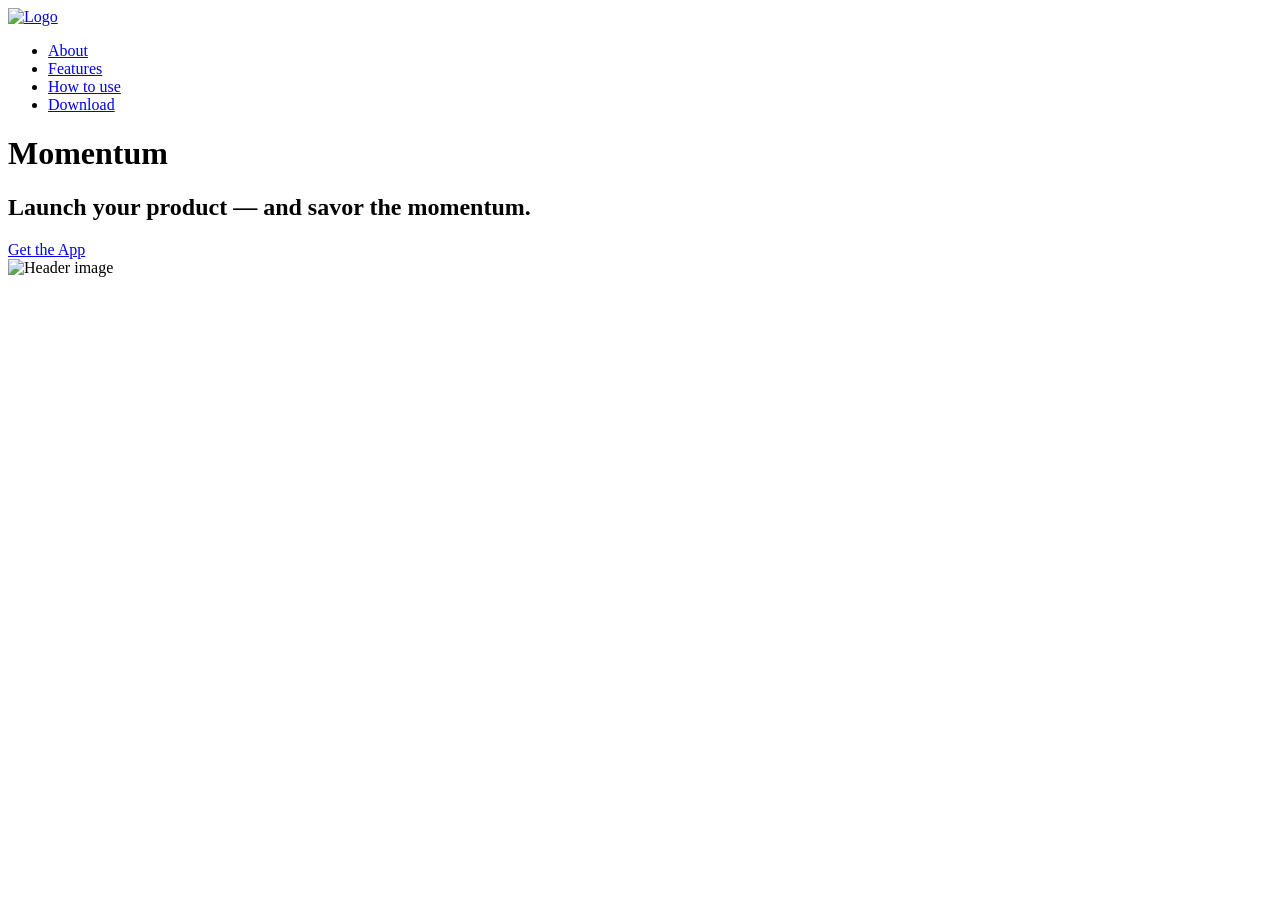
==== src/index.html @ 8d009568 "richard page" ====
<!DOCTYPE html>
<html lang="en" class="page">
  <head>
    <meta charset="UTF-8">
    <meta http-equiv="X-UA-Compatible" content="IE=edge">
    <meta name="viewport" content="width=device-width, initial-scale=1.0">
    <link rel="stylesheet" href="./styles/main.scss">
    <link rel="icon" href="./images/favicon.svg">
    <link href="https://fonts.googleapis.com/css2?family=Gothic+A1:wght@100;400;700&display=swap" rel="stylesheet">
    <title>Richard</title>
  </head>
  <body class="page__body">
    <header class="page__header header">
      <div class="header__content">
        <div class="header__top-actions top-actions">
          <a href="#" class="top-actions__logo logo">
            <img src="./images/logo.png" 
                 alt="Logo" 
                 class="logo__image">
          </a>
          <ul class="menu">
            <li class="menu__item">
              <a href="#about" class="menu__item-link">About</a>
            </li>
            <li class="menu__item">
              <a href="#features" class="menu__item-link">Features</a>
            </li>
            <li class="menu__item">
              <a href="#how-to-use" class="menu__item-link">How to use</a>
            </li>
            <li class="menu__item">
              <a href="#download" class="menu__item-link">Download</a>
            </li>
          </ul>
        </div>
        <div class="header-main-info">
          <div class="header-main-info__user">
            <h1 class="header-main-info__title">Momentum</h1>
            <h2 class="header-main-info__subtitle">Launch your product — and savor the momentum.</h2>
            <a href="#" class="button">
               Get the App
            </a>
          </div>
          <img src="./images/header-image.svg" 
               alt="Header image" 
               class="header-main-info__image">
        </div>
      </div>
    </header>
    <!-- <section class="page__section orders">
      <h4 class="orders__subtitle">
        Aenean Consectetur Porta
      </h4>
      <p class="orders__text">
        Aenean Consectetur Porta
      </p>
      <div class="orders__image-container">
        <img src="./images/black-screen-image.svg" alt="Orders">
      </div>
    </section> -->
  </body>
</html>
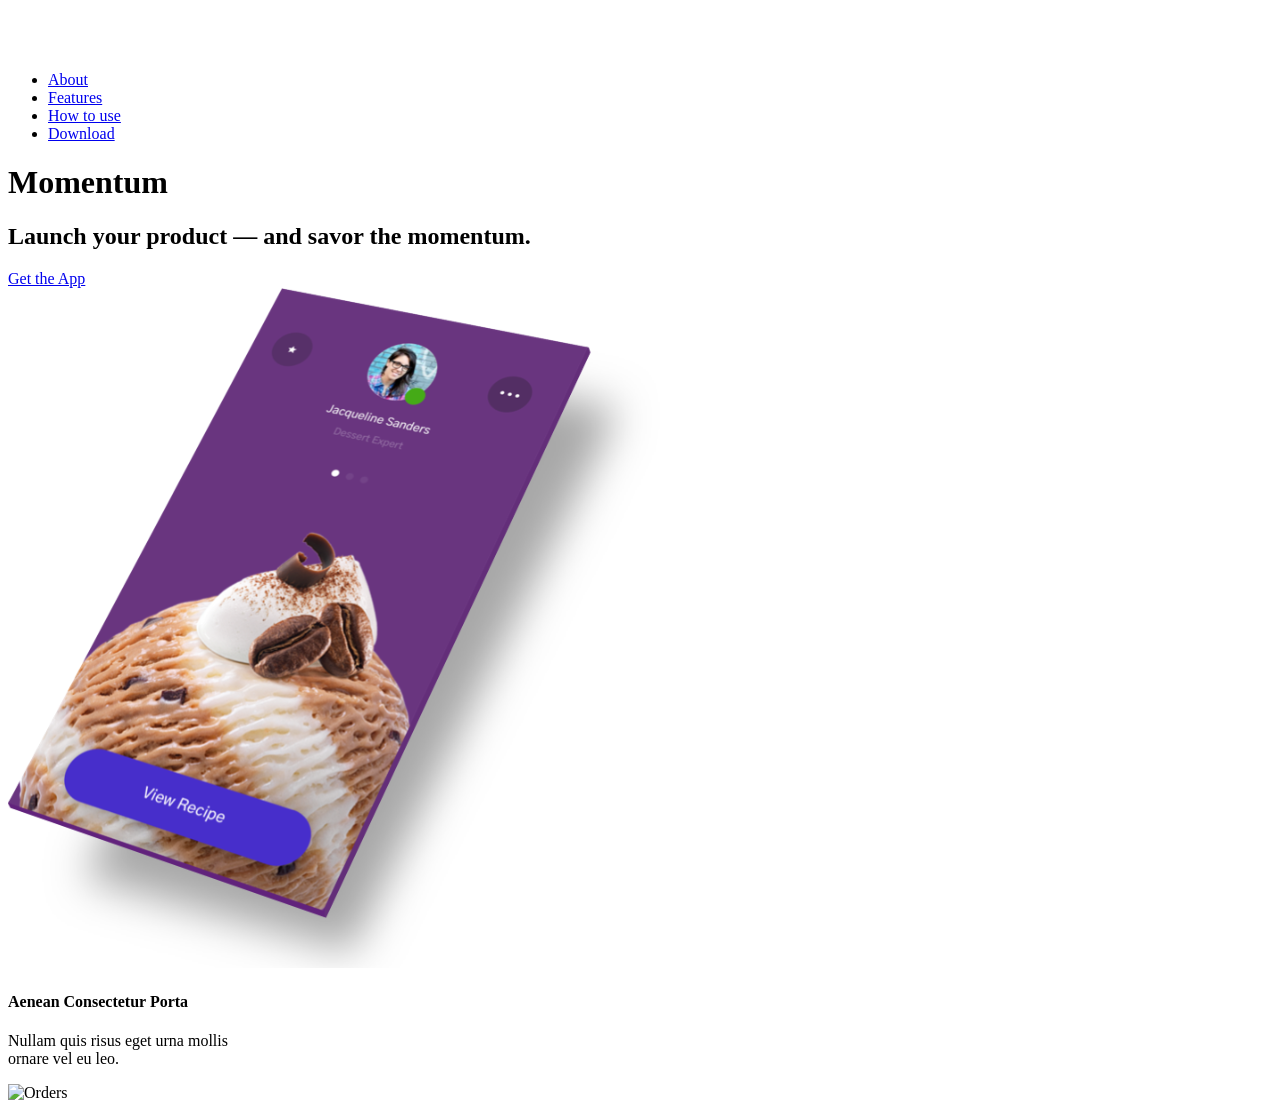
==== commit 6b47f75e: "new commit richard" ====
--- a/src/index.html
+++ b/src/index.html
@@ -45,18 +45,24 @@
                alt="Header image" 
                class="header-main-info__image">
         </div>
+       
       </div>
     </header>
-    <!-- <section class="page__section orders">
-      <h4 class="orders__subtitle">
+    <div class="orders">
+      <div class="orders__container">
+        <h4 class="orders__subtitle">
         Aenean Consectetur Porta
-      </h4>
-      <p class="orders__text">
-        Aenean Consectetur Porta
-      </p>
-      <div class="orders__image-container">
-        <img src="./images/black-screen-image.svg" alt="Orders">
+        </h4>
+        <p class="orders__text">
+          Nullam quis risus eget urna mollis <br>
+          ornare vel eu leo.
+        </p>
+        <div class="orders__container-image">
+          <img src="./images/black-screen-image.png" 
+              class="orders__image"
+              alt="Orders">
+        </div>
       </div>
-    </section> -->
+    </div>
   </body>
 </html>
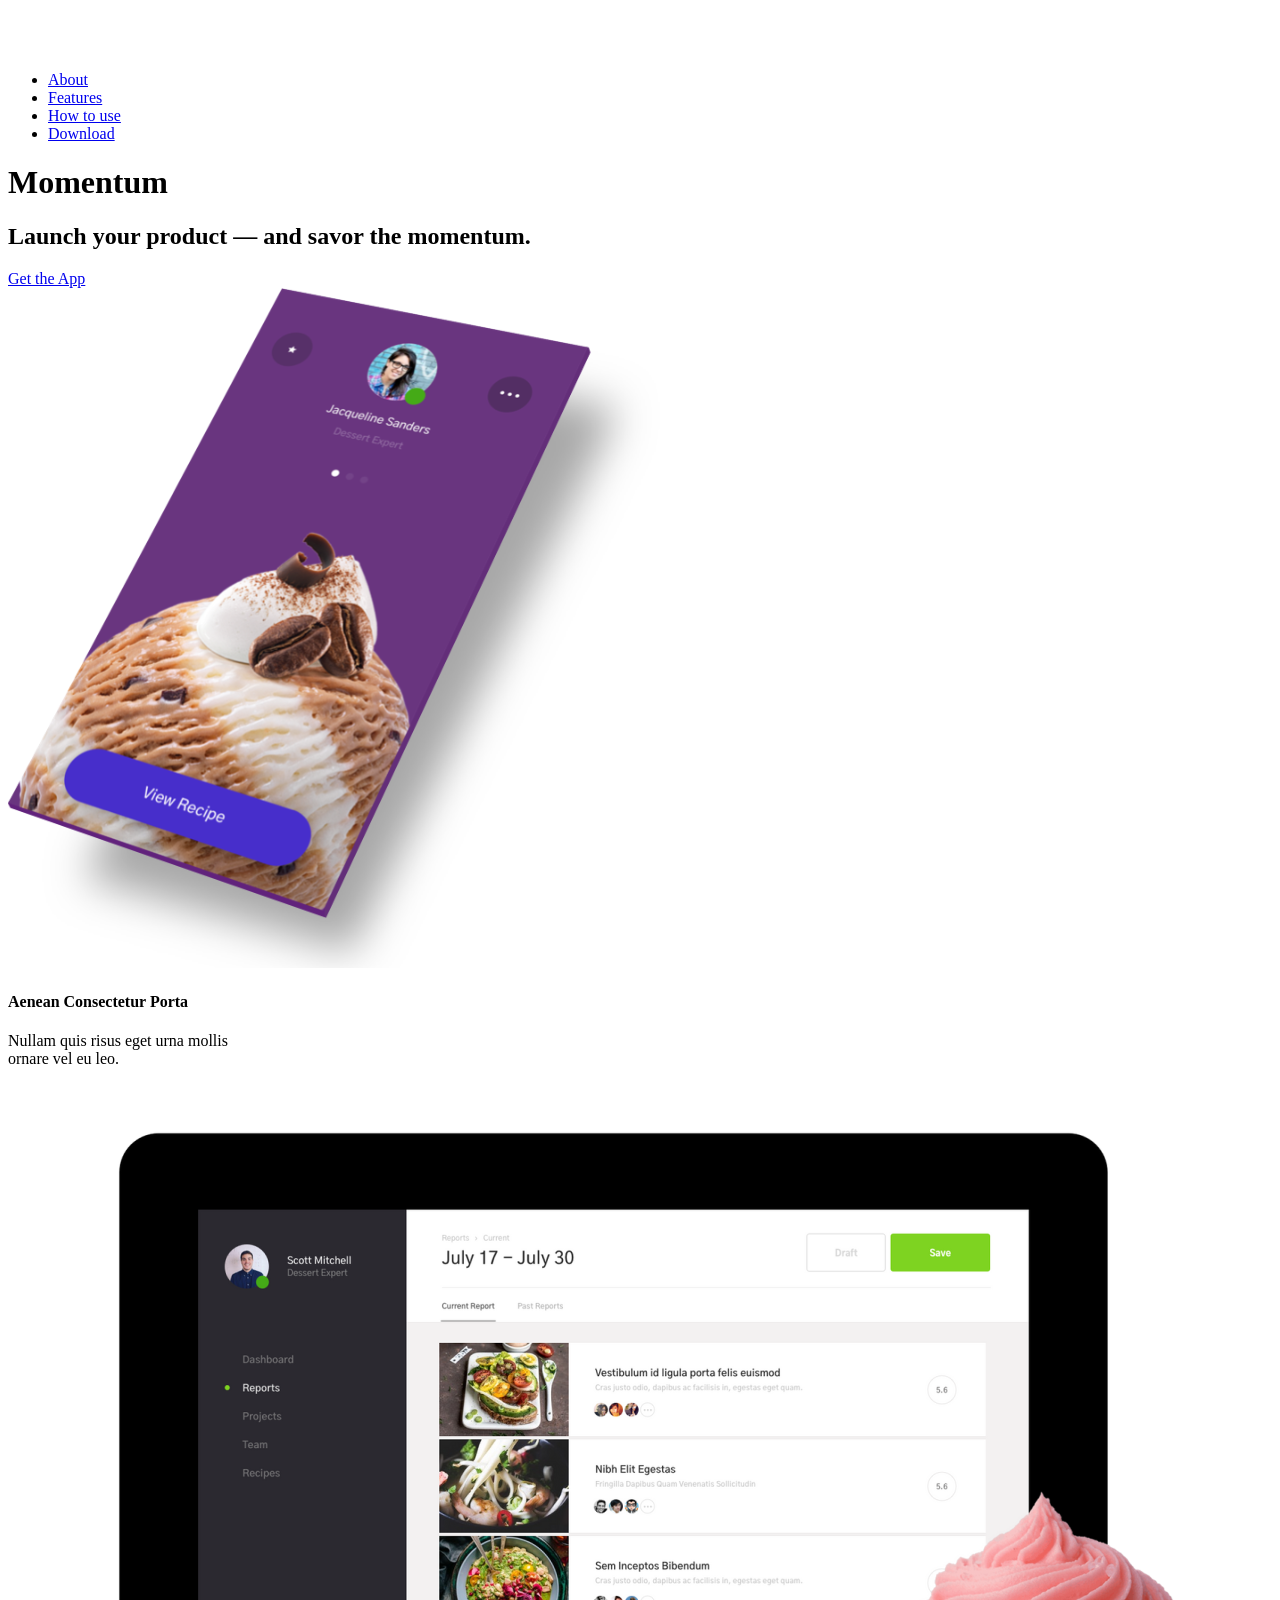
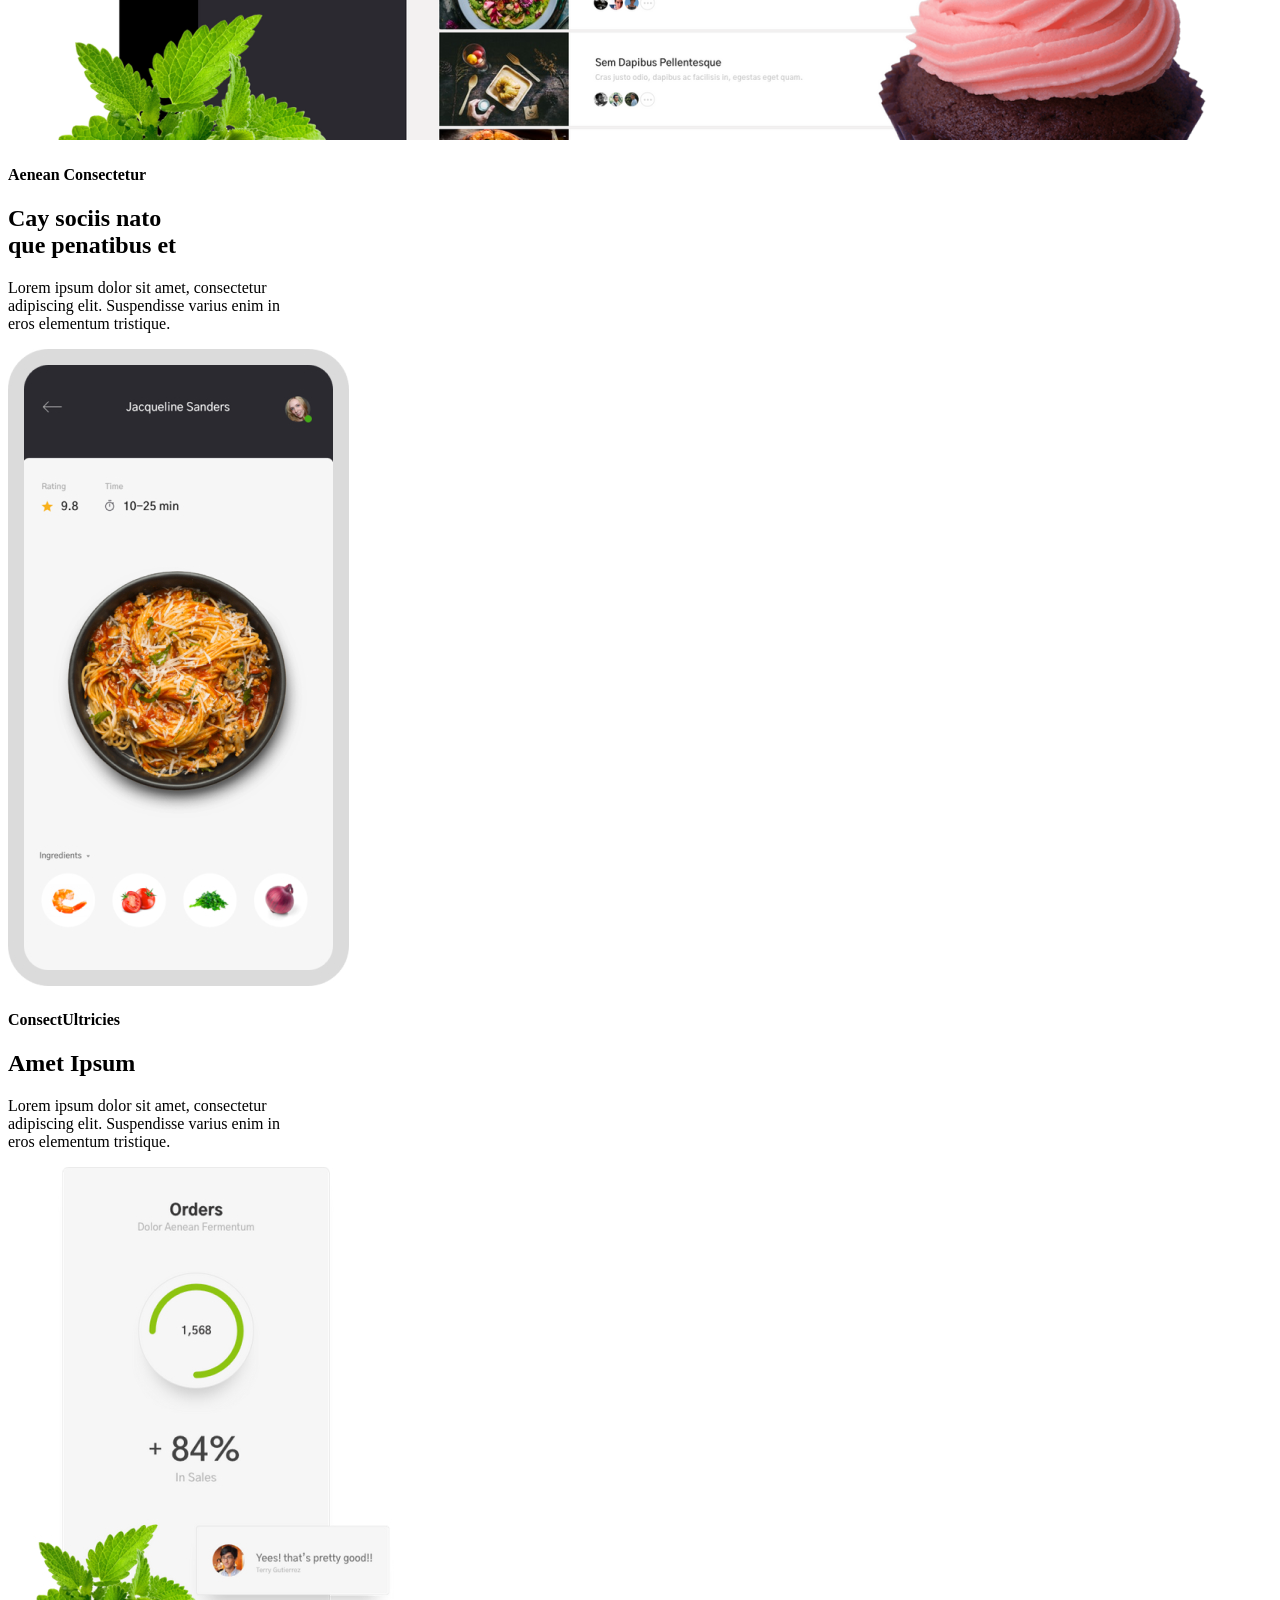
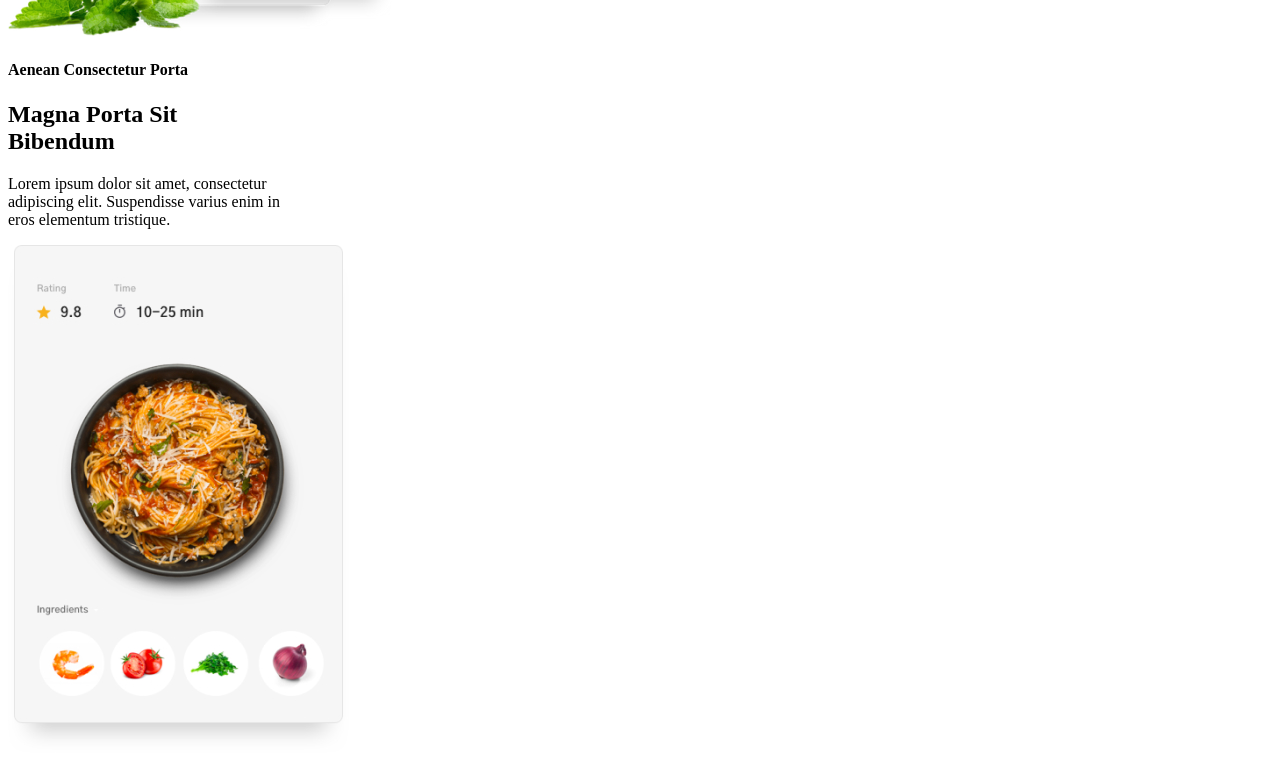
==== commit 38301963: "how-to-use section was added" ====
--- a/src/index.html
+++ b/src/index.html
@@ -35,8 +35,12 @@
         </div>
         <div class="header-main-info">
           <div class="header-main-info__user">
-            <h1 class="header-main-info__title">Momentum</h1>
-            <h2 class="header-main-info__subtitle">Launch your product — and savor the momentum.</h2>
+            <h1 class="header-main-info__title">
+              Momentum
+            </h1>
+            <h2 class="header-main-info__subtitle">
+              Launch your product — and savor the momentum.
+            </h2>
             <a href="#" class="button">
                Get the App
             </a>
@@ -48,9 +52,9 @@
        
       </div>
     </header>
-    <div class="orders">
+    <div class="page__orders orders">
       <div class="orders__container">
-        <h4 class="orders__subtitle">
+        <h4 class="orders__subtitle subtitle">
         Aenean Consectetur Porta
         </h4>
         <p class="orders__text">
@@ -64,5 +68,69 @@
         </div>
       </div>
     </div>
+
+    <section class="page__section how-to-use">
+      <div class="how-to-use__item use-item">
+        <div class="use-item__info">
+          <h4 class="use-item__subtitle subtitle">
+          Aenean Consectetur
+          </h4>
+          <h2 class="use-item__title">
+            Cay sociis nato <br>
+            que penatibus et
+          </h2>
+          <p class="use-item__text">
+            Lorem ipsum dolor sit amet, consectetur <br> 
+            adipiscing elit. Suspendisse varius enim in <br>
+            eros elementum tristique.
+          </p>
+        </div>
+        <div class="use-item__image-container">
+          <img src="./images/how-to-use-1.jpg" 
+               alt="How to use image 1" 
+               class="use-item__image">
+        </div>
+      </div>
+
+
+      <div class="how-to-use__item use-item use-item--second">
+        <div class="use-item__info use-item__info--second">
+          <h4 class="use-item__subtitle subtitle">ConsectUltricies</h4>
+          <h2 class="use-item__title">Amet Ipsum</h2>
+          <p class="use-item__text">
+            Lorem ipsum dolor sit amet, consectetur <br> 
+            adipiscing elit. Suspendisse varius enim in <br>
+            eros elementum tristique.
+          </p>
+        </div>
+        <div class="use-item__image-container use-item__image-container--second">
+          <img src="./images/how-to-use-2.jpg" 
+          alt="How to use image 2" class="use-item__image">
+        </div>
+      </div>
+
+
+      <div class="how-to-use__item use-item">
+        <div class="use-item__info">
+          <h4 class="use-item__subtitle subtitle">
+            Aenean Consectetur Porta
+          </h4>
+          <h2 class="use-item__title">
+            Magna Porta Sit <br>
+            Bibendum
+          </h2>
+          <p class="use-item__text">
+            Lorem ipsum dolor sit amet, consectetur <br> 
+            adipiscing elit. Suspendisse varius enim in <br>
+            eros elementum tristique.
+          </p>
+        </div>
+        <div class="use-item__image-container">
+          <img src="./images/how-to-use-3.jpg" 
+               alt="How to use image 3" 
+               class="use-item__image">
+        </div>
+      </div>
+    </section>
   </body>
 </html>
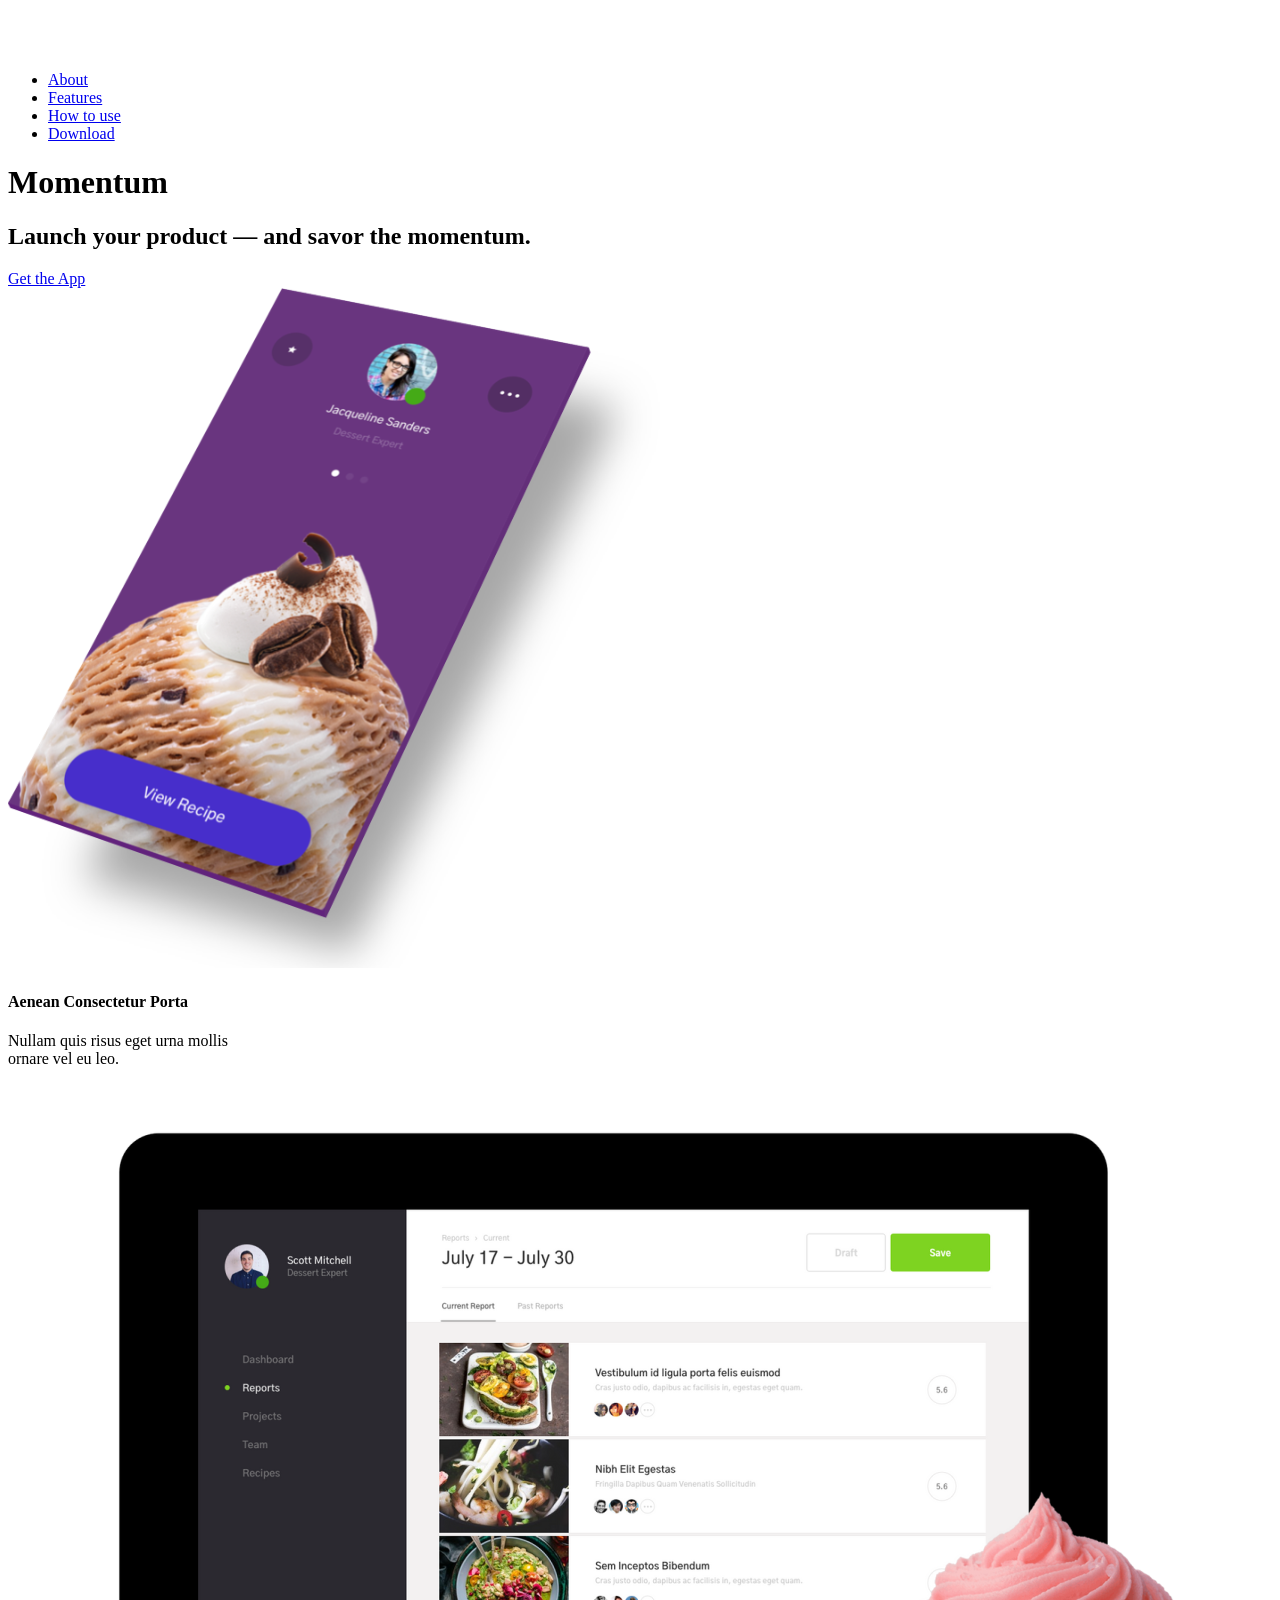
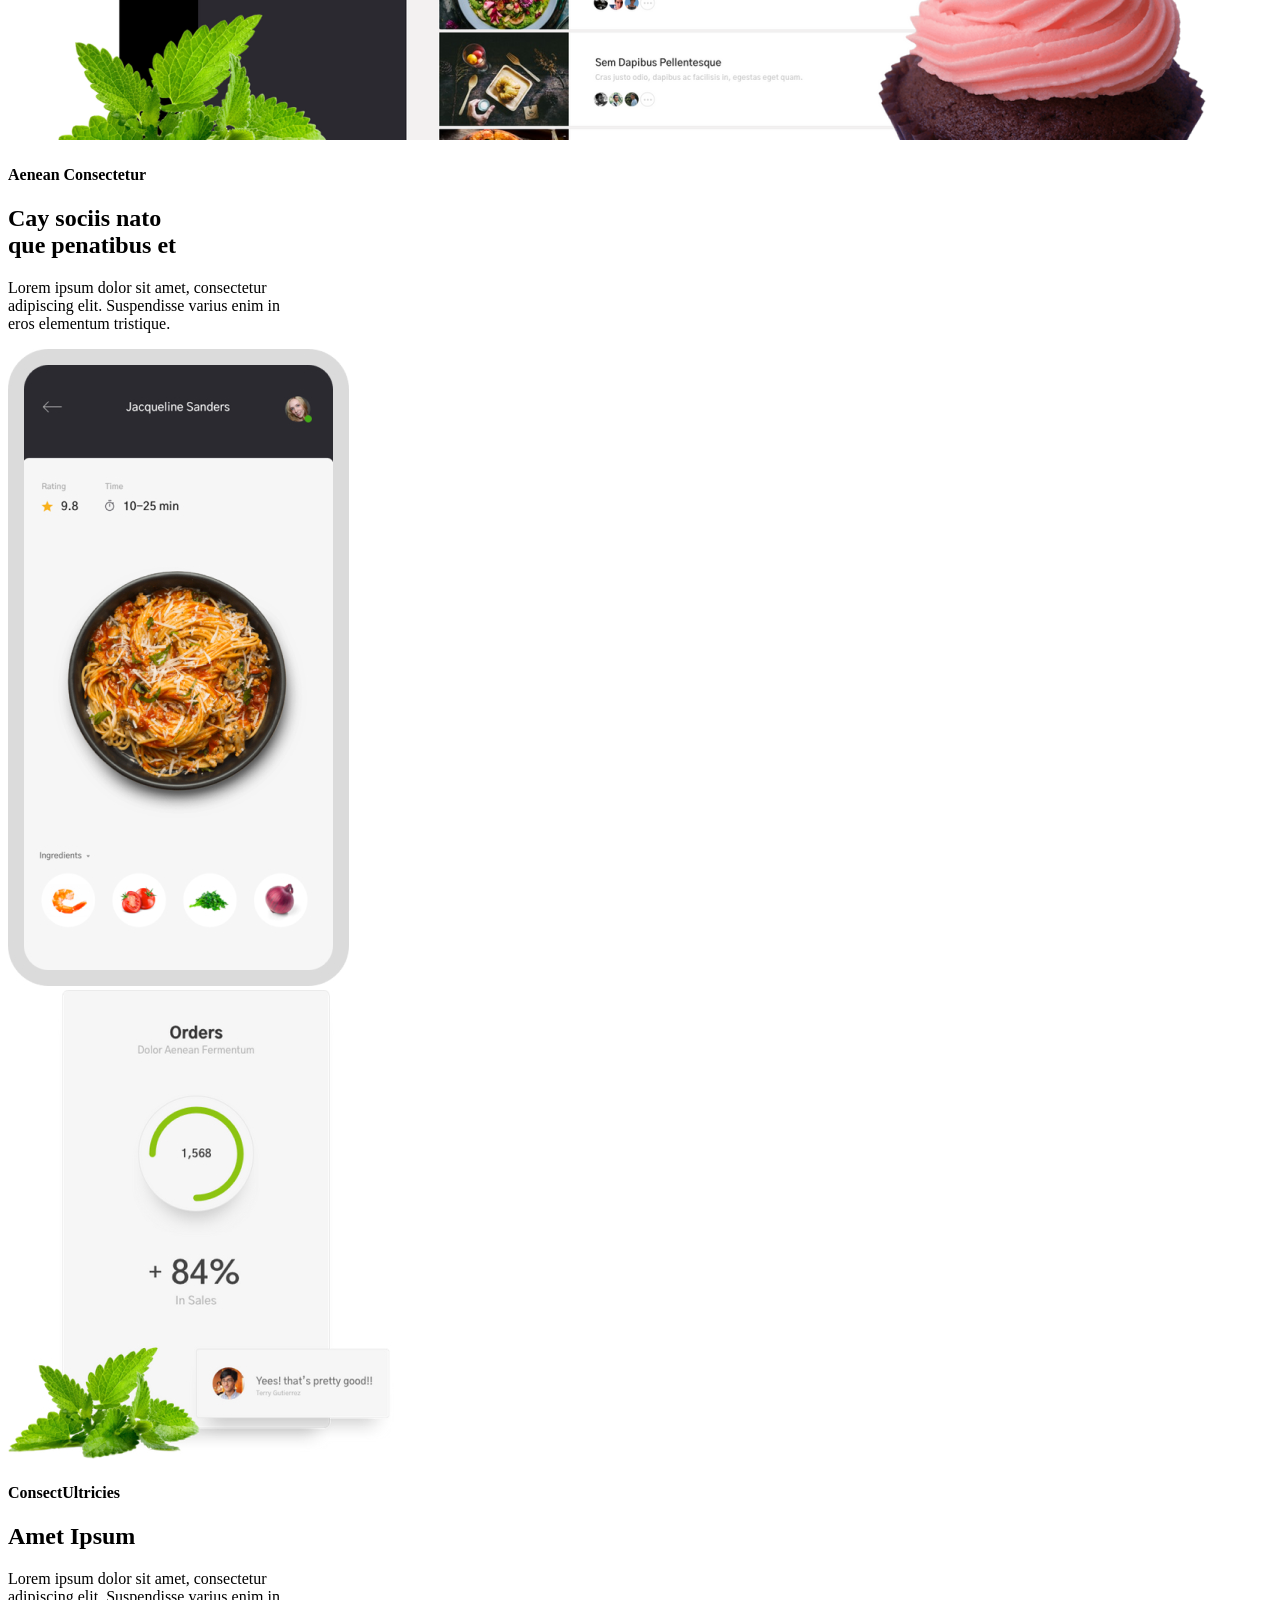
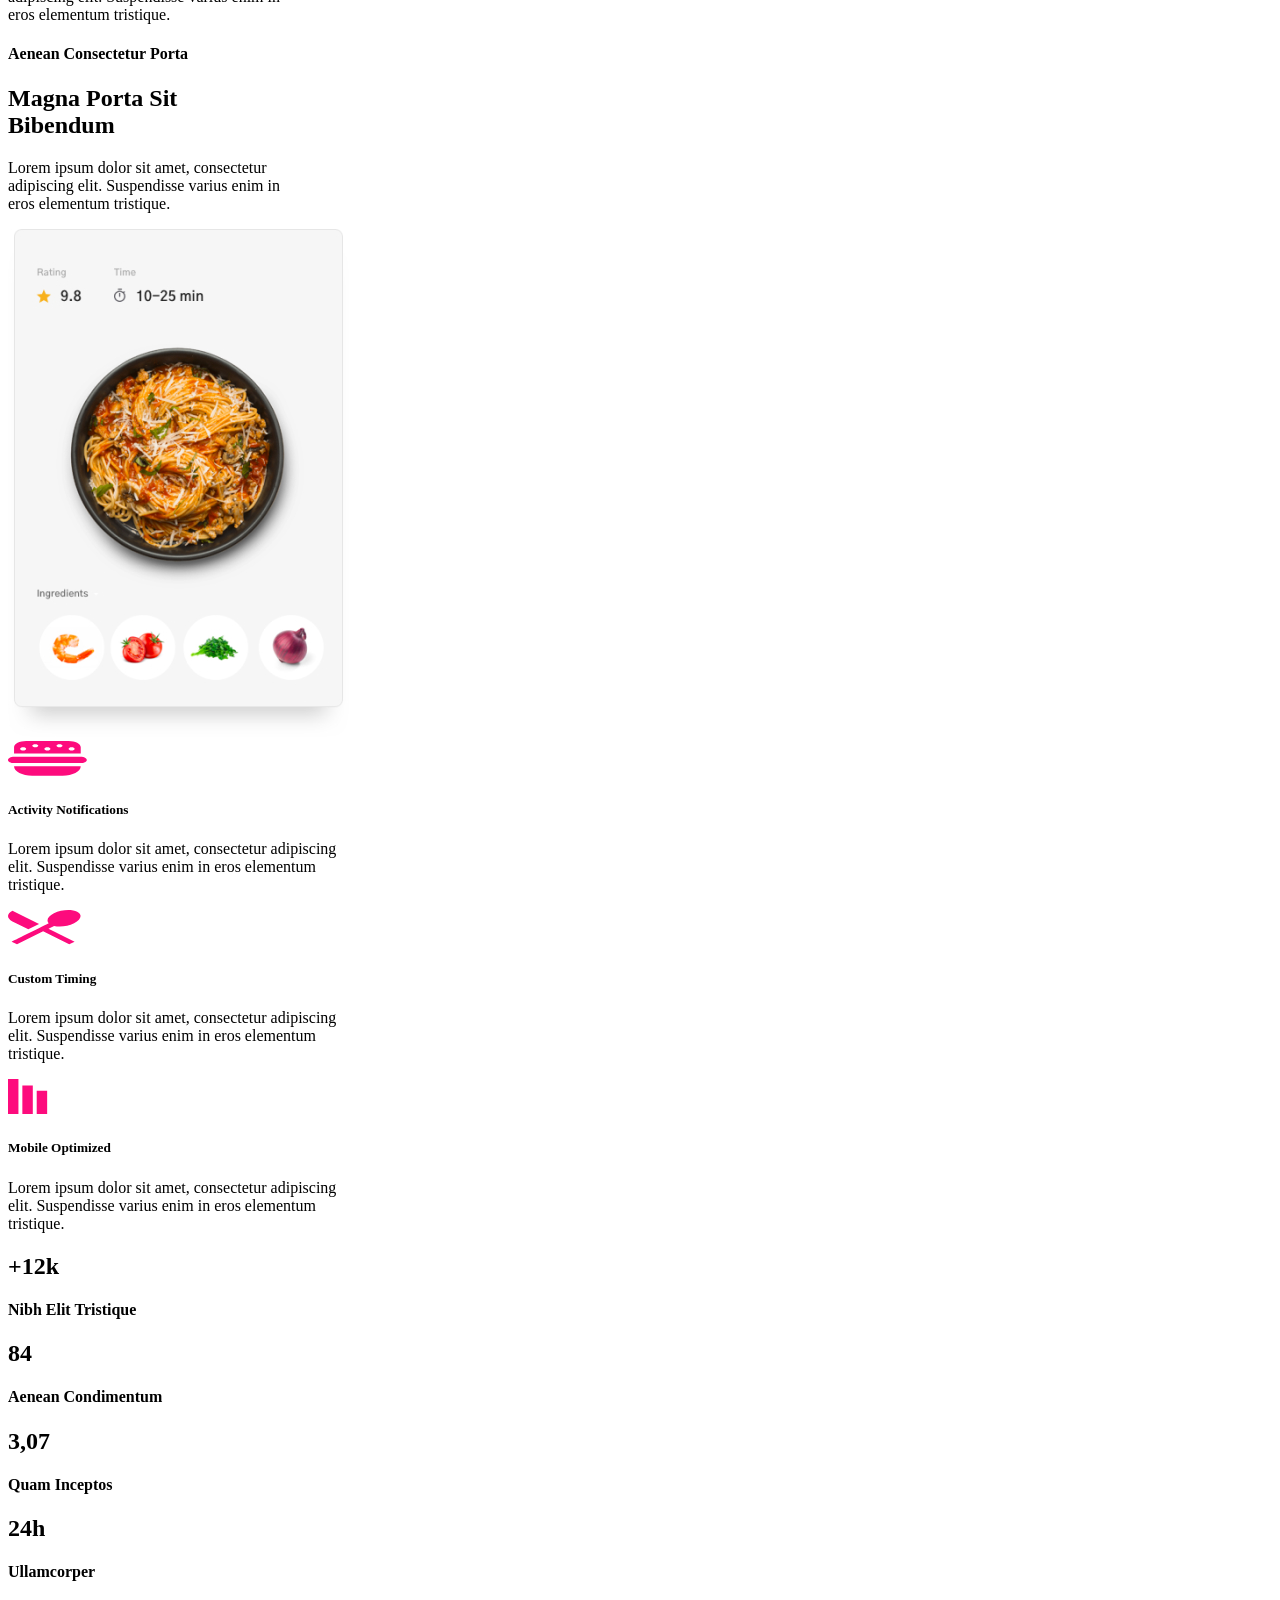
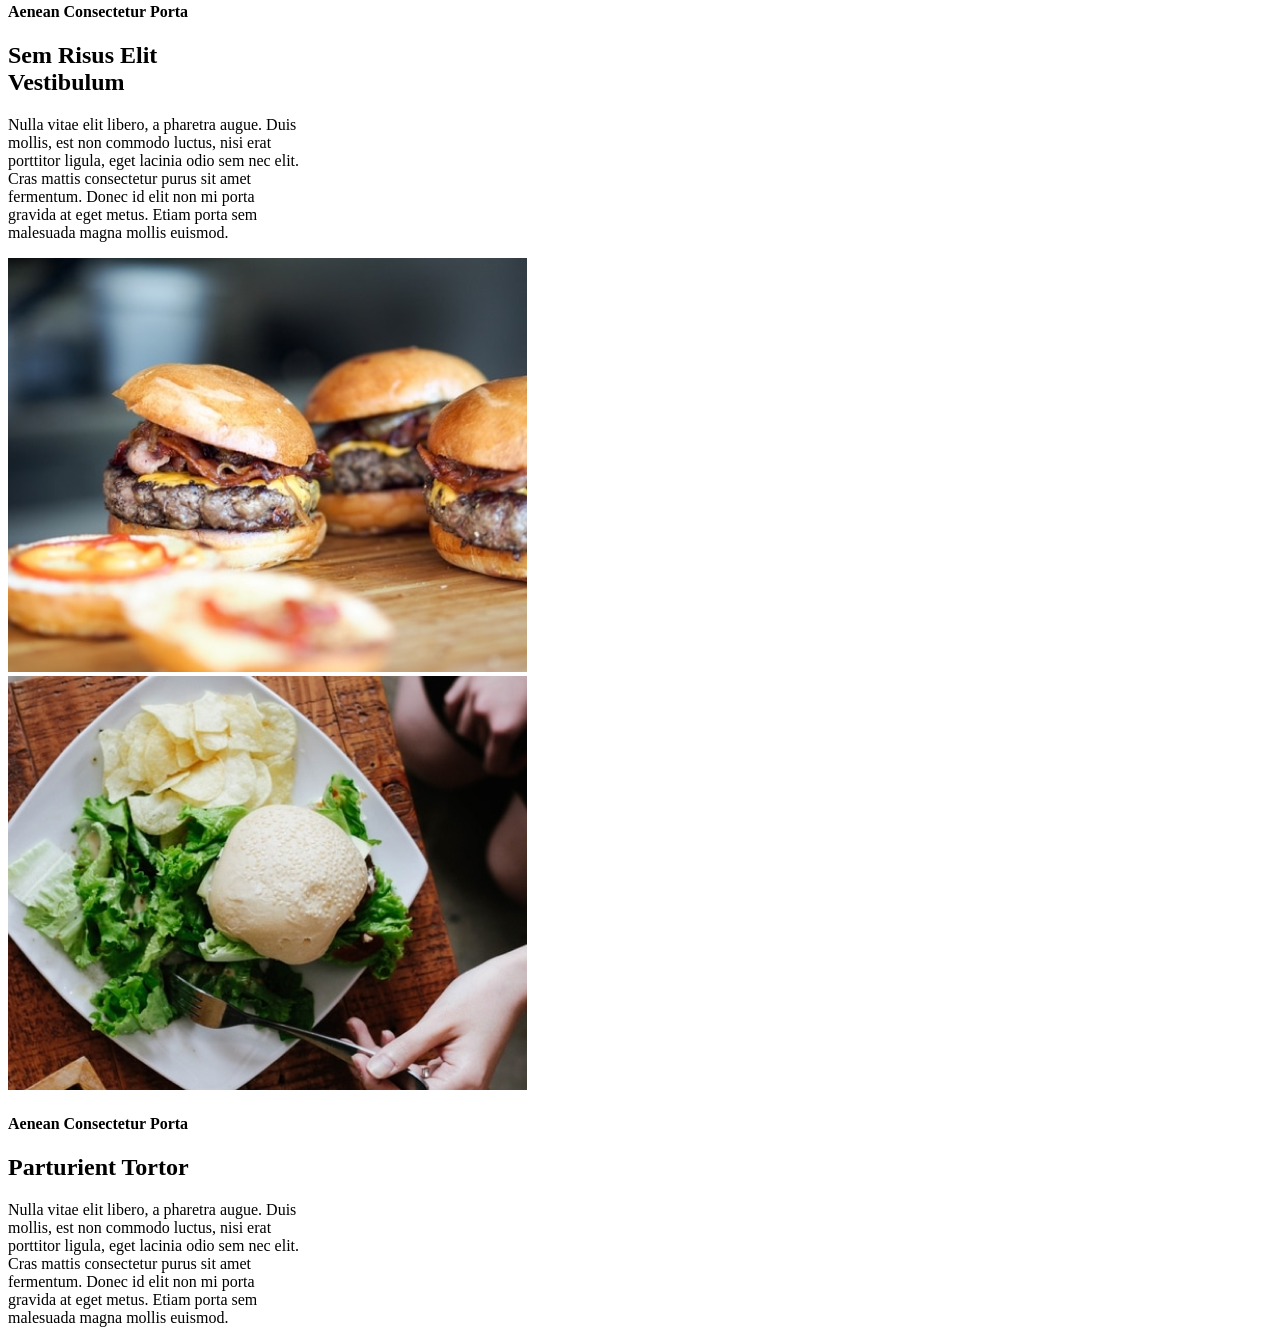
==== commit d47479e5: "blocks features and about were added" ====
--- a/src/index.html
+++ b/src/index.html
@@ -54,10 +54,10 @@
     </header>
     <div class="page__orders orders">
       <div class="orders__container">
-        <h4 class="orders__subtitle subtitle">
+        <h4 class="subtitle">
         Aenean Consectetur Porta
         </h4>
-        <p class="orders__text">
+        <p class="subtitle subtitle--bold subtitle--white">
           Nullam quis risus eget urna mollis <br>
           ornare vel eu leo.
         </p>
@@ -69,17 +69,17 @@
       </div>
     </div>
 
-    <section class="page__section how-to-use">
+    <section class="page__section how-to-use" id="how-to-use">
       <div class="how-to-use__item use-item">
         <div class="use-item__info">
-          <h4 class="use-item__subtitle subtitle">
+          <h4 class="subtitle">
           Aenean Consectetur
           </h4>
-          <h2 class="use-item__title">
+          <h2 class="subtitle subtitle--bold">
             Cay sociis nato <br>
             que penatibus et
           </h2>
-          <p class="use-item__text">
+          <p class="subtitle subtitle--text">
             Lorem ipsum dolor sit amet, consectetur <br> 
             adipiscing elit. Suspendisse varius enim in <br>
             eros elementum tristique.
@@ -94,18 +94,18 @@
 
 
       <div class="how-to-use__item use-item use-item--second">
+        <div class="use-item__image-container use-item__image-container--second">
+          <img src="./images/how-to-use-2.jpg" 
+          alt="How to use image 2" class="use-item__image">
+        </div>
         <div class="use-item__info use-item__info--second">
-          <h4 class="use-item__subtitle subtitle">ConsectUltricies</h4>
-          <h2 class="use-item__title">Amet Ipsum</h2>
-          <p class="use-item__text">
+          <h4 class="subtitle">ConsectUltricies</h4>
+          <h2 class="subtitle subtitle--bold">Amet Ipsum</h2>
+          <p class="subtitle subtitle--text">
             Lorem ipsum dolor sit amet, consectetur <br> 
             adipiscing elit. Suspendisse varius enim in <br>
             eros elementum tristique.
           </p>
-        </div>
-        <div class="use-item__image-container use-item__image-container--second">
-          <img src="./images/how-to-use-2.jpg" 
-          alt="How to use image 2" class="use-item__image">
         </div>
       </div>
 
@@ -115,11 +115,11 @@
           <h4 class="use-item__subtitle subtitle">
             Aenean Consectetur Porta
           </h4>
-          <h2 class="use-item__title">
+          <h2 class="subtitle subtitle--bold">
             Magna Porta Sit <br>
             Bibendum
           </h2>
-          <p class="use-item__text">
+          <p class="subtitle subtitle--text">
             Lorem ipsum dolor sit amet, consectetur <br> 
             adipiscing elit. Suspendisse varius enim in <br>
             eros elementum tristique.
@@ -132,5 +132,98 @@
         </div>
       </div>
     </section>
+
+    <section class="page__section features" id="features">
+      <div class="features__item">
+        <img src="./images/features-1.svg" class="features__icon"
+              alt="Activity Notifications">
+        <h5 class="features__title">Activity Notifications</h5>
+        <p class="features__text subtitle subtitle--text">Lorem ipsum dolor sit amet, consectetur adipiscing <br> elit. Suspendisse varius enim in eros elementum <br> tristique.</p>
+      </div>
+
+      <div class="features__item">
+        <img src="./images/features-2.svg" class="features__icon"
+              alt="Custom Timing">
+        <h5 class="features__title">Custom Timing</h5>
+        <p class="features__text subtitle subtitle--text">Lorem ipsum dolor sit amet, consectetur adipiscing <br> elit. Suspendisse varius enim in eros elementum <br> tristique.</p>
+      </div>
+
+      <div class="features__item">
+        <img src="./images/features-3.svg" class="features__icon"
+              alt="Mobile Optimized">
+        <h5 class="features__title">Mobile Optimized</h5>
+        <p class="features__text subtitle subtitle--text">Lorem ipsum dolor sit amet, consectetur adipiscing <br> elit. Suspendisse varius enim in eros elementum <br> tristique.</p>
+      </div>
+    </section>
+
+    <div class="statistics page__section">
+      <div class="statistics__item">
+        <h2 class="statistics__title">+12k</h2>
+        <h4 class="statistics__subtitle">Nibh Elit Tristique</h4>
+      </div>
+
+      <div class="statistics__item">
+        <h2 class="statistics__title">84</h2>
+        <h4 class="statistics__subtitle">Aenean Condimentum</h4>
+      </div>
+
+      <div class="statistics__item">
+        <h2 class="statistics__title">3,07</h2>
+        <h4 class="statistics__subtitle">Quam Inceptos</h4>
+      </div>
+
+      <div class="statistics__item">
+        <h2 class="statistics__title">24h</h2>
+        <h4 class="statistics__subtitle">Ullamcorper</h4>
+      </div>
+    </div>
+
+    <section class="page__section about">
+      <div class="about__item about-item">
+        <div class="about-item__info">
+          <h4 class="subtitle">Aenean Consectetur Porta</h4>
+          <h2 class="subtitle subtitle--bold">
+            Sem Risus Elit<br> 
+            Vestibulum
+          </h2>
+          <p class="subtitle subtitle--text">Nulla vitae elit libero, a pharetra augue. Duis <br>
+            mollis, est non commodo luctus, nisi erat <br>
+            porttitor ligula, eget lacinia odio sem nec elit.<br> 
+            Cras mattis consectetur purus sit amet <br> 
+            fermentum. Donec id elit non mi porta <br>
+            gravida at eget metus. Etiam porta sem <br>
+            malesuada magna mollis euismod.
+          </p>
+        </div>
+
+        <div class="about-item__image-container">
+          <img src="./images/about-1.jpg" 
+               alt="Burgers" 
+               class="about-item__image">
+        </div>
+      </div>
+
+      <div class="about__item about-item">
+        <div class="about-item__image-container about-item__image-container--second">
+          <img src="./images/about-2.jpg"
+               alt="Sandwich" 
+               class="about-item__image">
+        </div>
+        <div class="about-item__info about-item__info--second">
+          <h4 class="subtitle">Aenean Consectetur Porta</h4>
+          <h2 class="subtitle subtitle--bold">
+            Parturient Tortor
+          </h2>
+          <p class="subtitle subtitle--text">Nulla vitae elit libero, a pharetra augue. Duis <br>
+            mollis, est non commodo luctus, nisi erat <br>
+            porttitor ligula, eget lacinia odio sem nec elit.<br> 
+            Cras mattis consectetur purus sit amet <br> 
+            fermentum. Donec id elit non mi porta <br>
+            gravida at eget metus. Etiam porta sem <br>
+            malesuada magna mollis euismod.
+          </p>
+        </div>
+      </div>
+    </section>
   </body>
 </html>
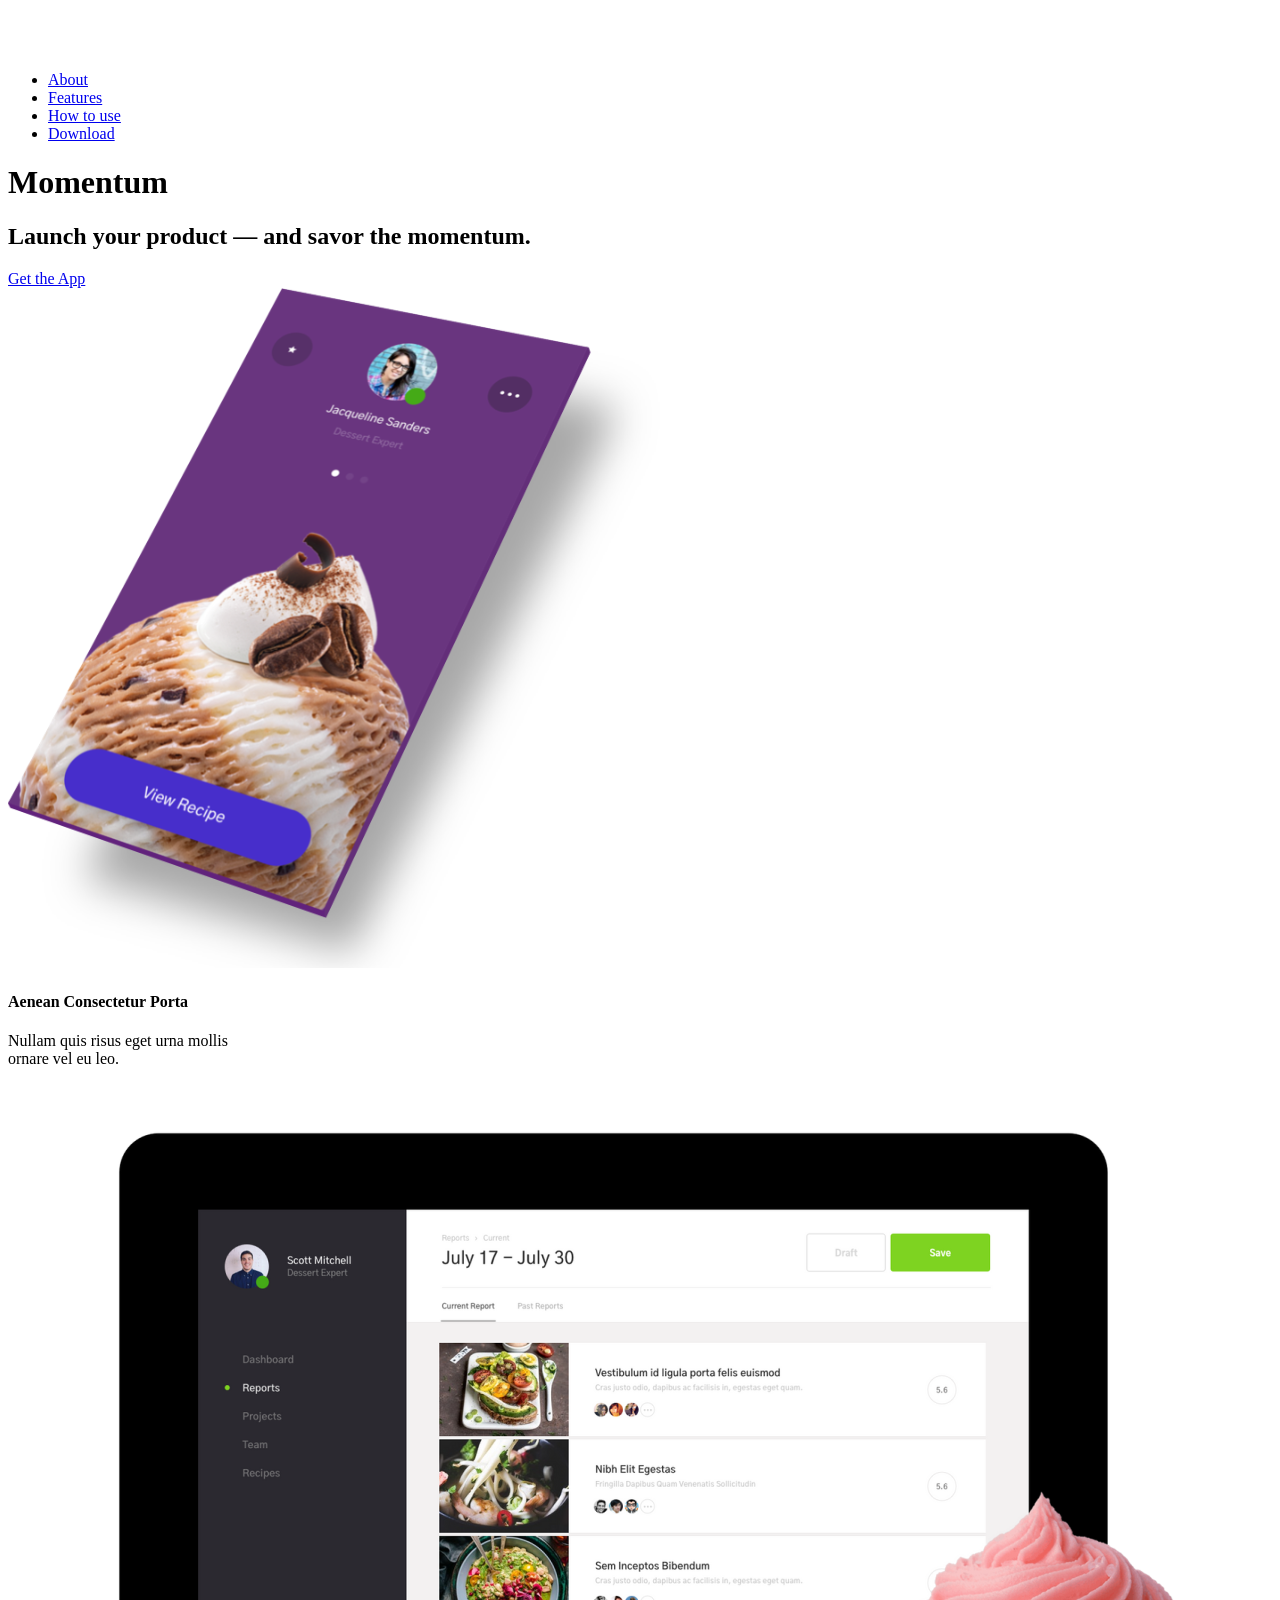
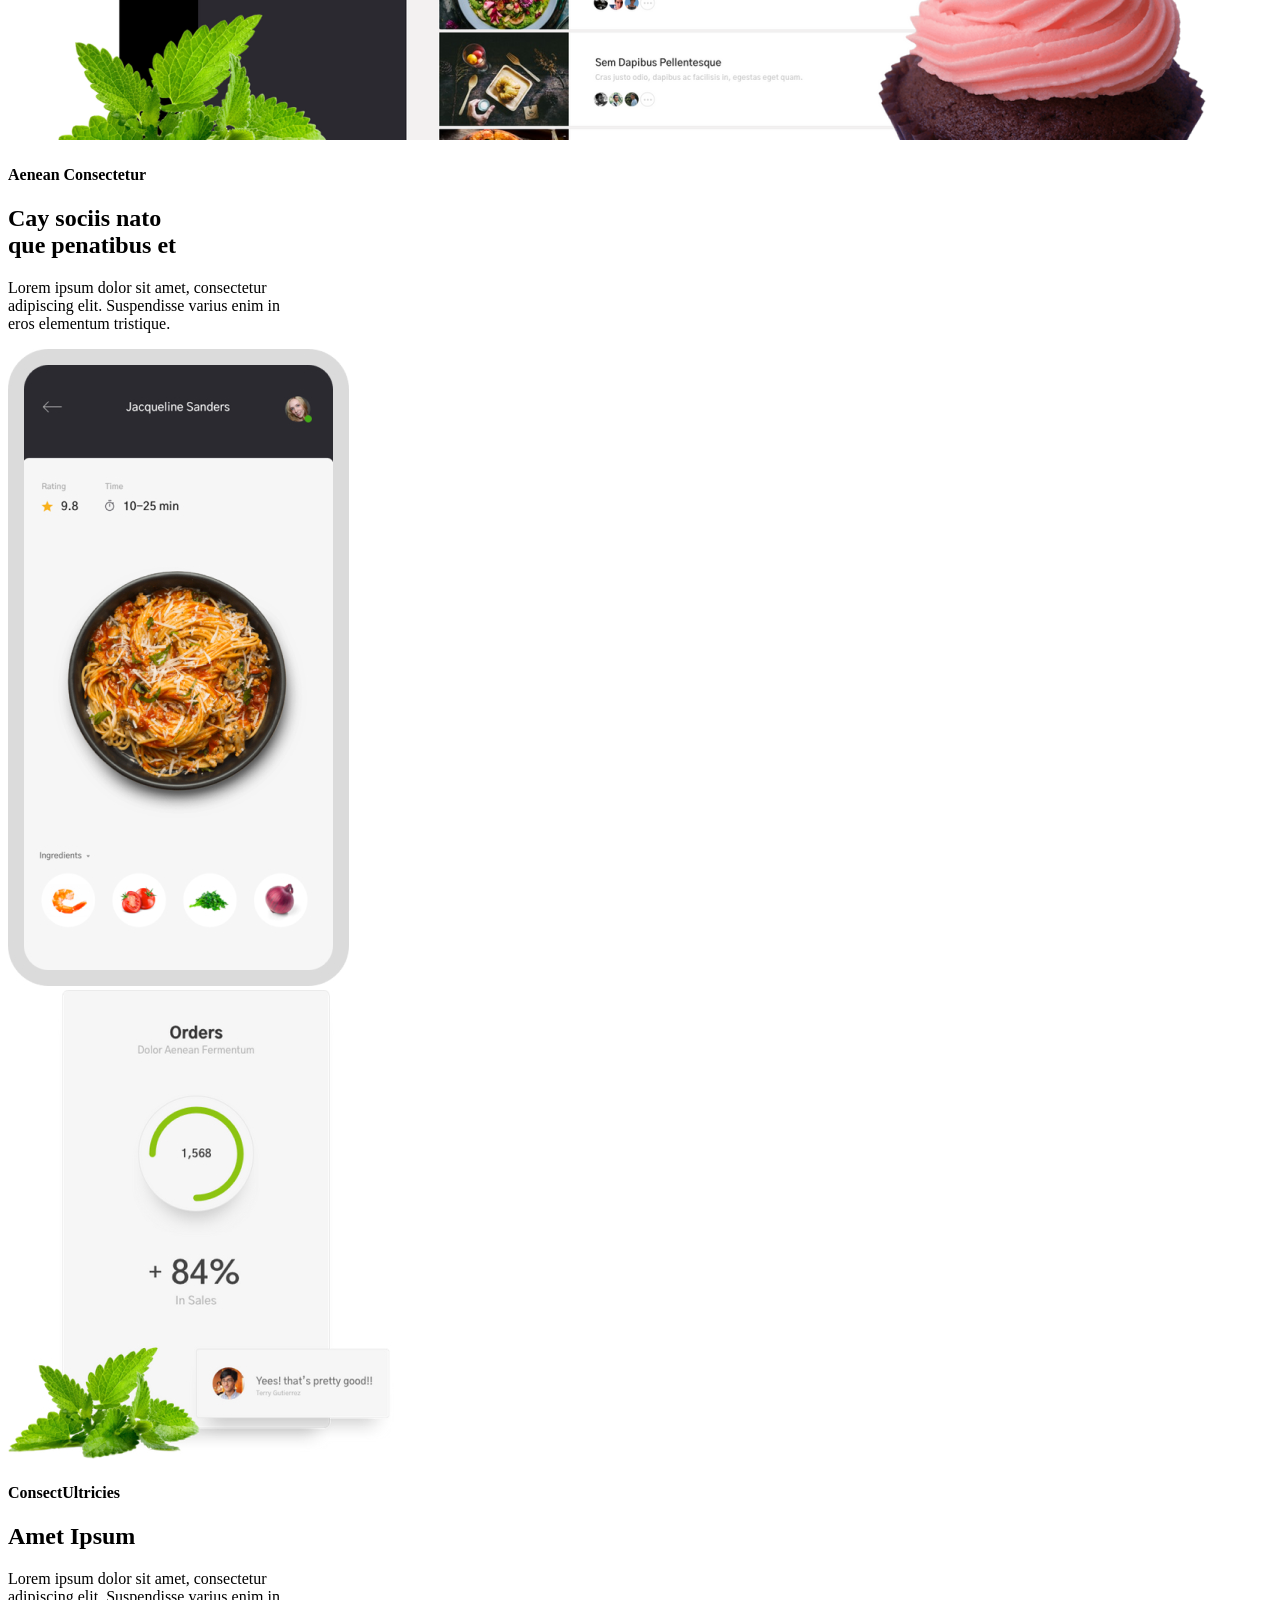
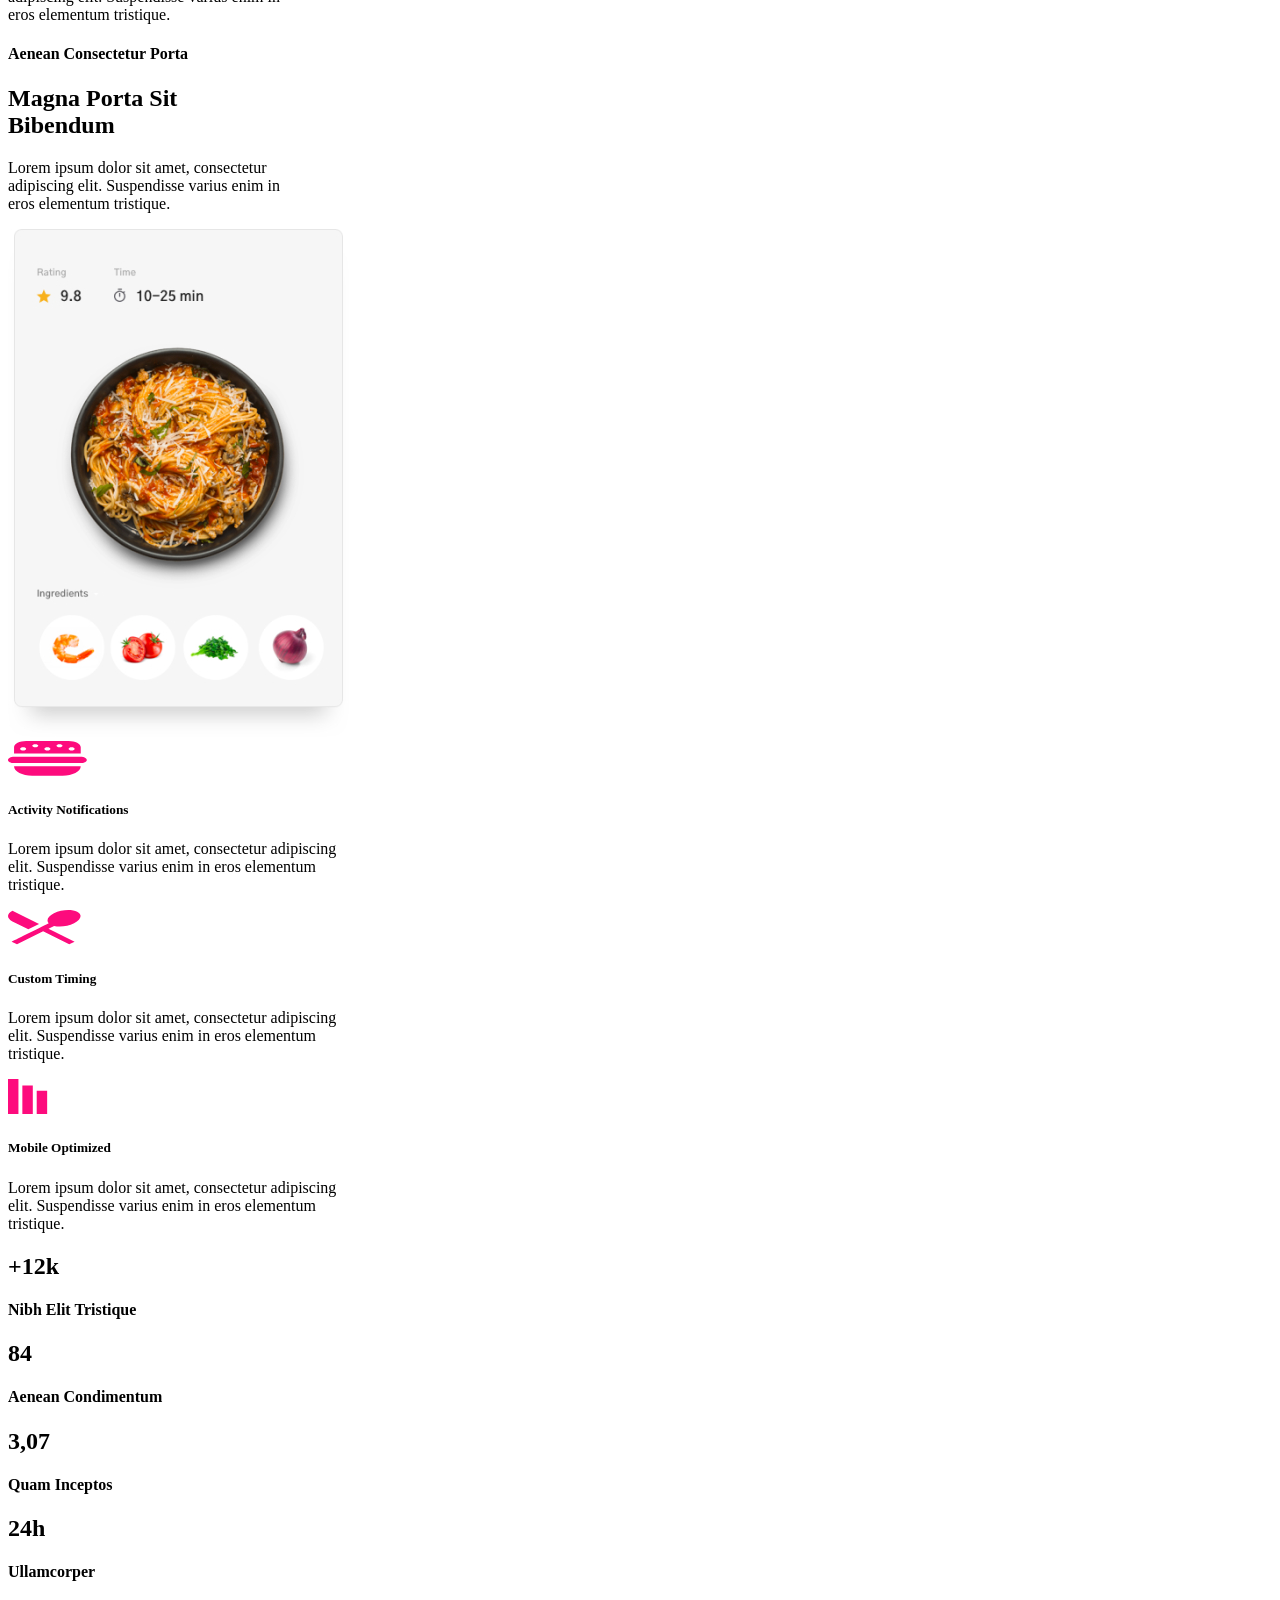
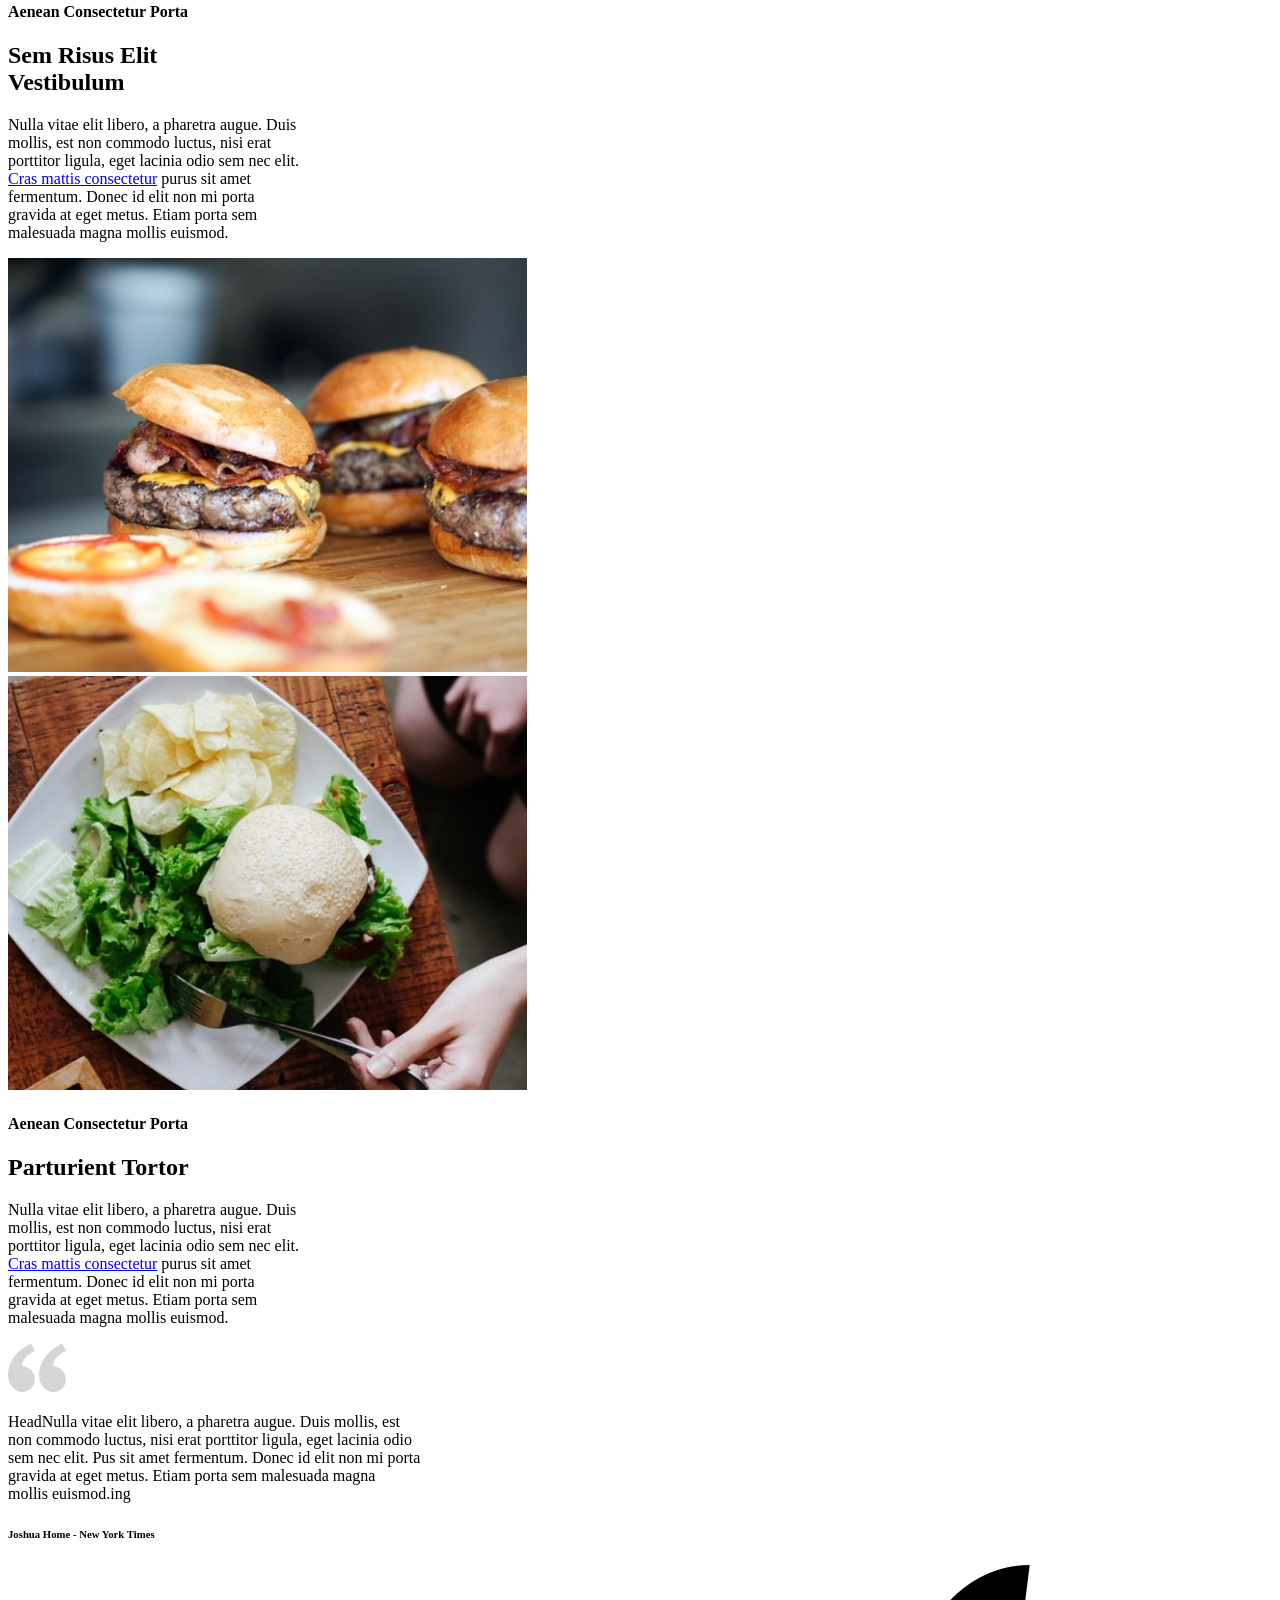
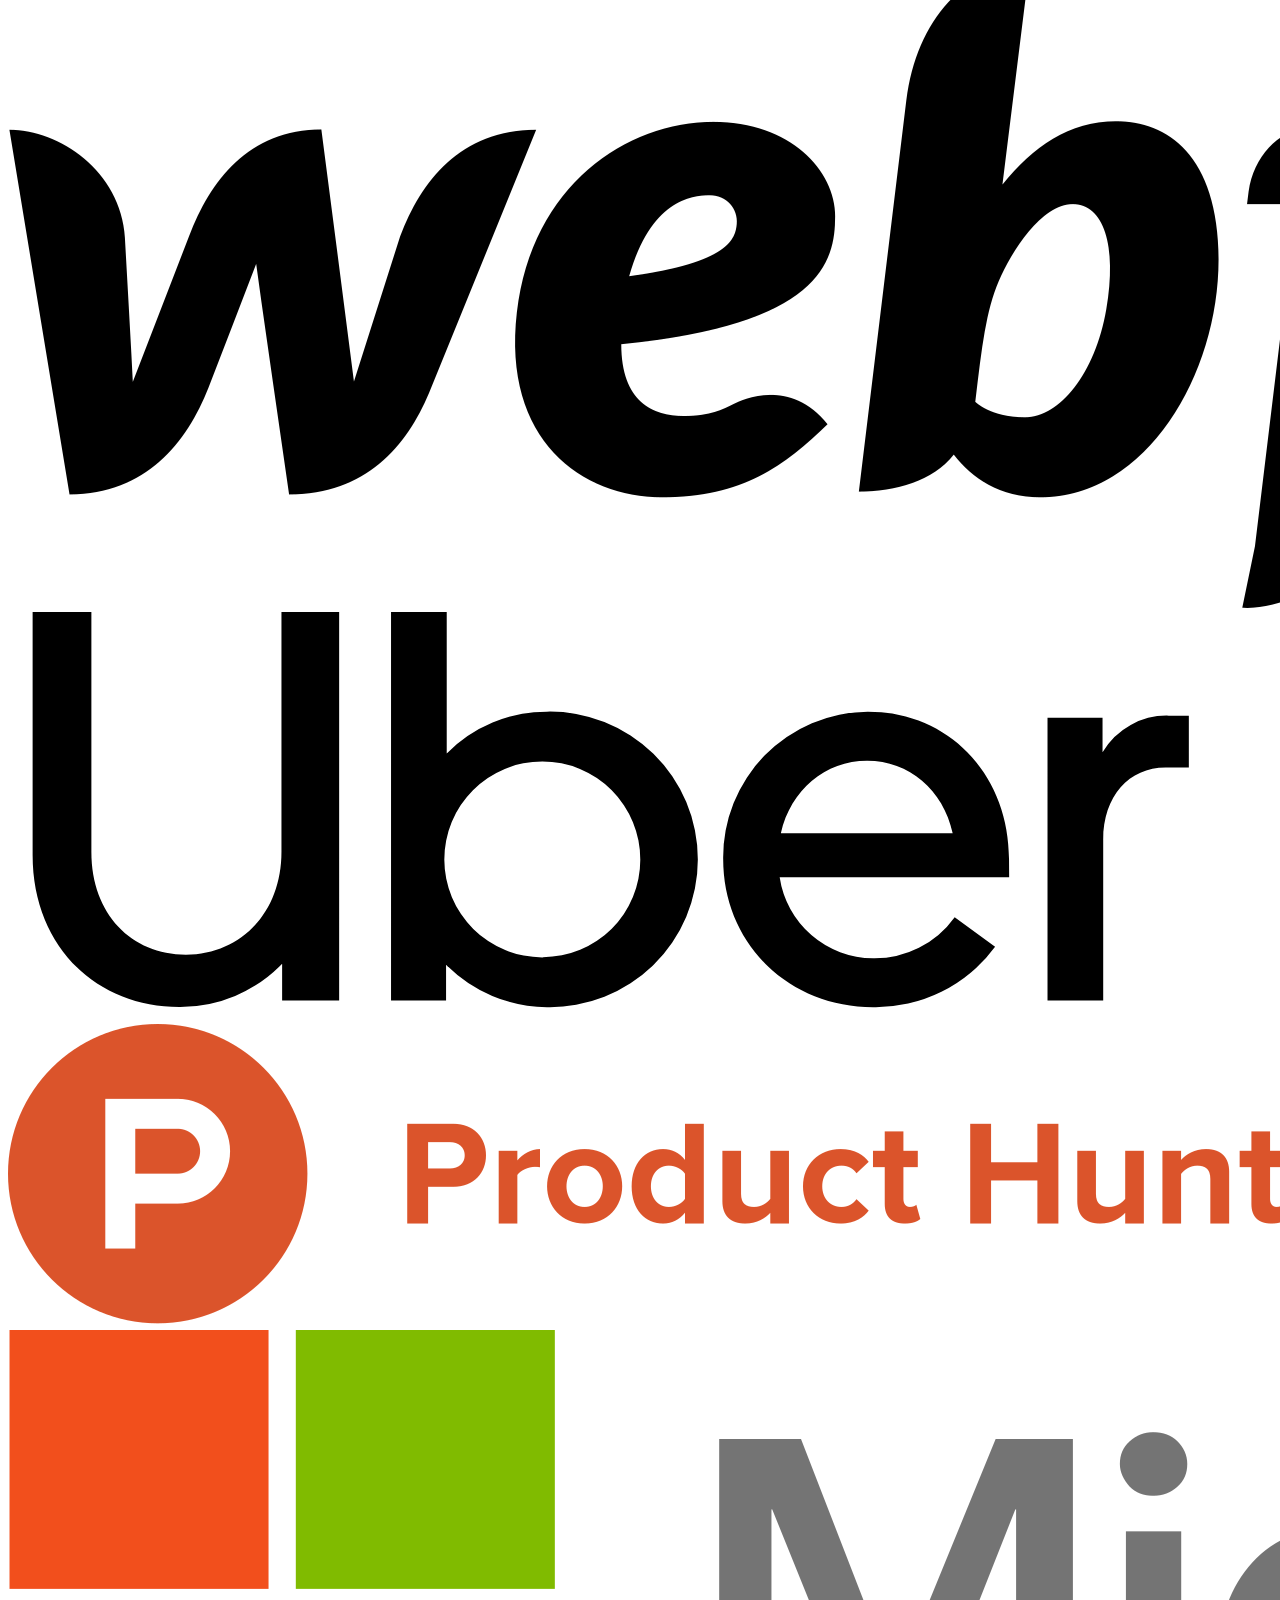
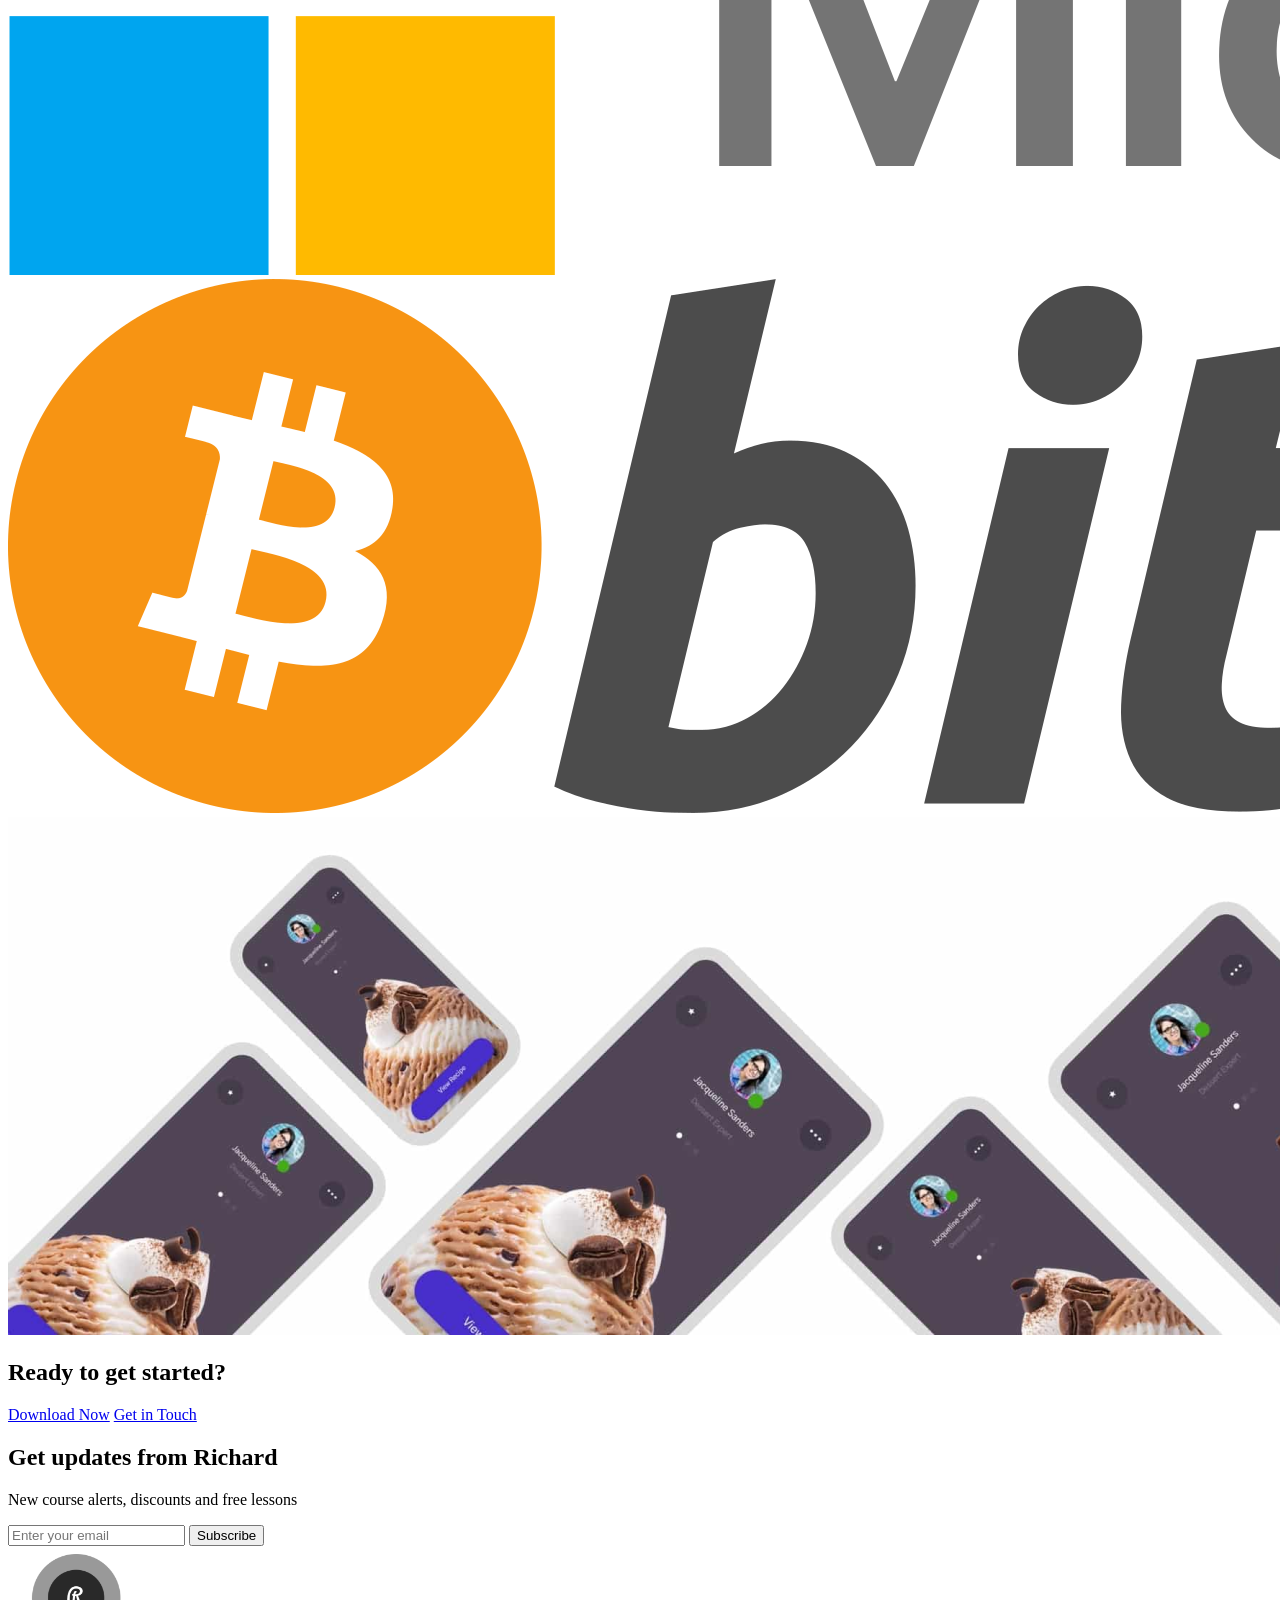
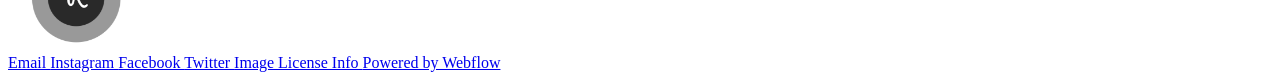
==== commit 09e88e62: "Richard landing page is ready" ====
--- a/src/index.html
+++ b/src/index.html
@@ -68,7 +68,6 @@
         </div>
       </div>
     </div>
-
     <section class="page__section how-to-use" id="how-to-use">
       <div class="how-to-use__item use-item">
         <div class="use-item__info">
@@ -178,7 +177,7 @@
       </div>
     </div>
 
-    <section class="page__section about">
+    <section class="page__section about" id="about">
       <div class="about__item about-item">
         <div class="about-item__info">
           <h4 class="subtitle">Aenean Consectetur Porta</h4>
@@ -189,7 +188,7 @@
           <p class="subtitle subtitle--text">Nulla vitae elit libero, a pharetra augue. Duis <br>
             mollis, est non commodo luctus, nisi erat <br>
             porttitor ligula, eget lacinia odio sem nec elit.<br> 
-            Cras mattis consectetur purus sit amet <br> 
+            <a href="#" class="subtitle subtitle--text">Cras mattis consectetur</a> purus sit amet<br>
             fermentum. Donec id elit non mi porta <br>
             gravida at eget metus. Etiam porta sem <br>
             malesuada magna mollis euismod.
@@ -217,7 +216,7 @@
           <p class="subtitle subtitle--text">Nulla vitae elit libero, a pharetra augue. Duis <br>
             mollis, est non commodo luctus, nisi erat <br>
             porttitor ligula, eget lacinia odio sem nec elit.<br> 
-            Cras mattis consectetur purus sit amet <br> 
+            <a href="#" class="subtitle subtitle--text">Cras mattis consectetur</a> purus sit amet<br> 
             fermentum. Donec id elit non mi porta <br>
             gravida at eget metus. Etiam porta sem <br>
             malesuada magna mollis euismod.
@@ -225,5 +224,109 @@
         </div>
       </div>
     </section>
+    <div class="page__quote quote">
+      <img src="./images/quotes.svg" 
+           alt="Quote" 
+           class="quote__image">
+      <p class="quote__text">
+        HeadNulla vitae elit libero, a pharetra augue. Duis mollis, est <br>
+        non commodo luctus, nisi erat porttitor ligula, eget lacinia odio <br>
+        sem nec elit. Pus sit amet fermentum. Donec id elit non mi porta <br>
+        gravida at eget metus. Etiam porta sem malesuada magna <br>
+        mollis euismod.ing
+      </p>
+      <h6 class="quote__sourse">
+        Joshua Home - New York Times
+      </h6>
+    </div>
+    <div class="page__partners partners">
+      <a href="https://webflow.com/"
+         target="_blank"
+         class="partners__logo-container">
+        <img src="./images/webflow-logo.png" alt="Webflow"
+             class="partners__logo">
+      </a>
+      <a href="https://www.ubereats.com/"
+         target="_blank"
+         class="partners__logo-container">
+        <img src="images/uber-eats.svg" alt="Uber eats"
+             class="partners__logo">
+      </a>
+      <a href="https://www.producthunt.com/"
+         target="_blank"
+         class="partners__logo-container">
+        <img src="images/product-hunt-logo.png" alt="Product Hunt"
+             class="partners__logo">
+      </a>
+      <a href="https://www.microsoft.com/uk-ua"
+         target="_blank"
+         class="partners__logo-container">
+        <img src="images/microsoft-logo.png" alt="Microsoft"
+             class="partners__logo">
+      </a>
+      <a href="https://bitcoin.org/uk/"
+         target="_blank"
+         class="partners__logo-container">
+        <img src="images/bitcoin-logo.png" alt="Bitcoin"
+             class="partners__logo">
+      </a>
+    </div>
+    <img src="./images/bottom-image.png" alt="Bottom image" 
+         class="bottom-image">
+
+    <section class="ready-start" id="download">
+      <div class="ready-start__content">
+        <h2 class="ready-start__title subtitle subtitle--bold subtitle--white">Ready to get started?</h2>
+        <div class="ready-start__buttons">
+          <a href="#" class="ready-start__download button">Download Now</a>
+          <a href="#" class="ready-start__get-in-touch button">Get in Touch</a>
+        </div>
+      </div>
+    </section>
+    <section class="contact-us">
+      <div class="contact-us__content">
+        <h2 class="subtitle subtitle--bold subtitle--white">
+        Get updates from Richard
+        </h2>
+        <p class="contact-us__text subtitle subtitle--text">
+          New course alerts, discounts and free lessons
+        </p>
+        <form action="#" class="contact-us__form">
+          <input autocomplete = "off" 
+                 type="email" 
+                 required name="form[]" 
+                 placeholder = "Enter your email" 
+                 class="contact-us__input">
+          <button type="submit" class="contact-us__button">Subscribe</button>
+        </form>
+      </div>
+    </section>
+    <footer class="footer">
+      <div class="footer__content">
+        <img src="./images/footer-logo.svg" 
+             alt="Logo" 
+             class="footer__logo">
+        <div class="footer__social-medias social-media">
+          <a href="#" class="social-media__item">
+            Email
+          </a>
+          <a href="#" class="social-media__item">
+            Instagram
+          </a>
+          <a href="#" class="social-media__item">
+            Facebook
+          </a>
+          <a href="#" class="social-media__item">
+            Twitter
+          </a>
+          <a href="#" class="social-media__item">
+            Image License Info
+          </a>
+          <a href="#" class="social-media__item">
+            Powered by Webflow
+          </a>
+        </div>
+      </div>
+    </footer>
   </body>
 </html>
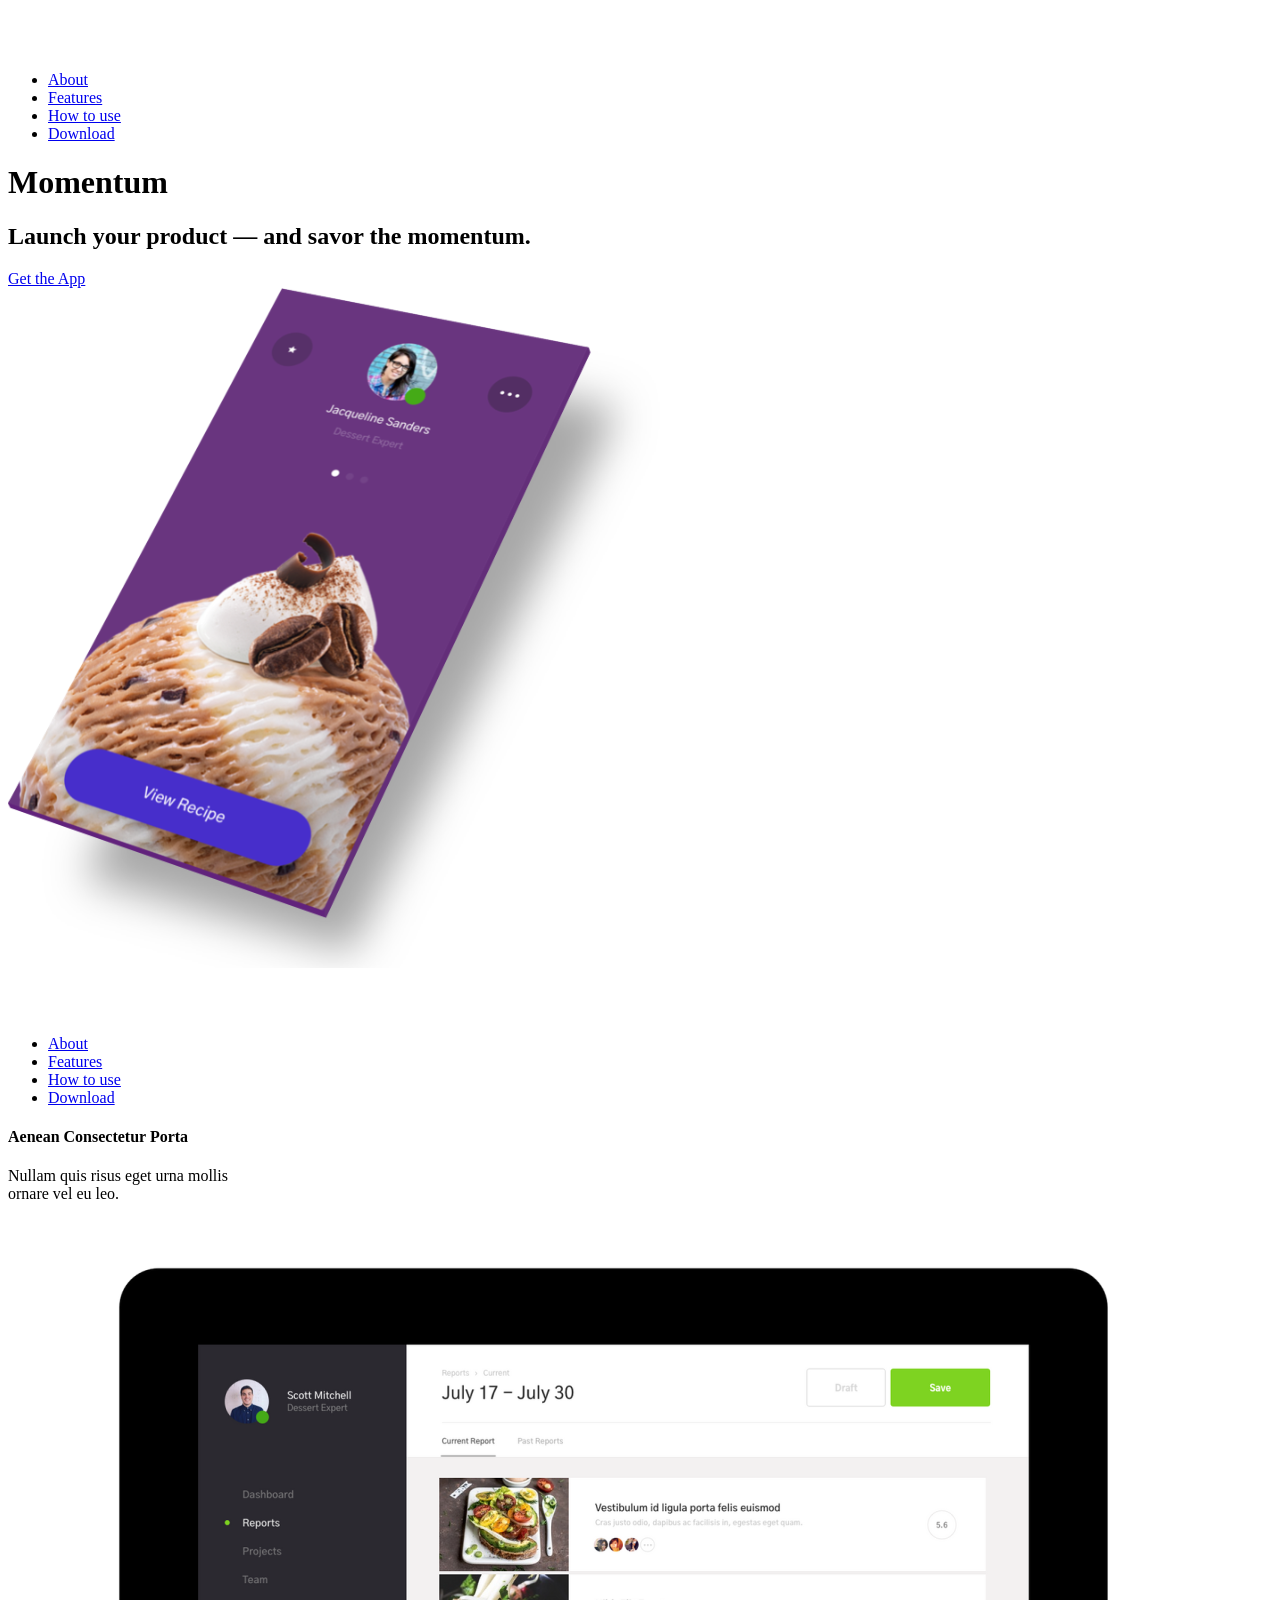
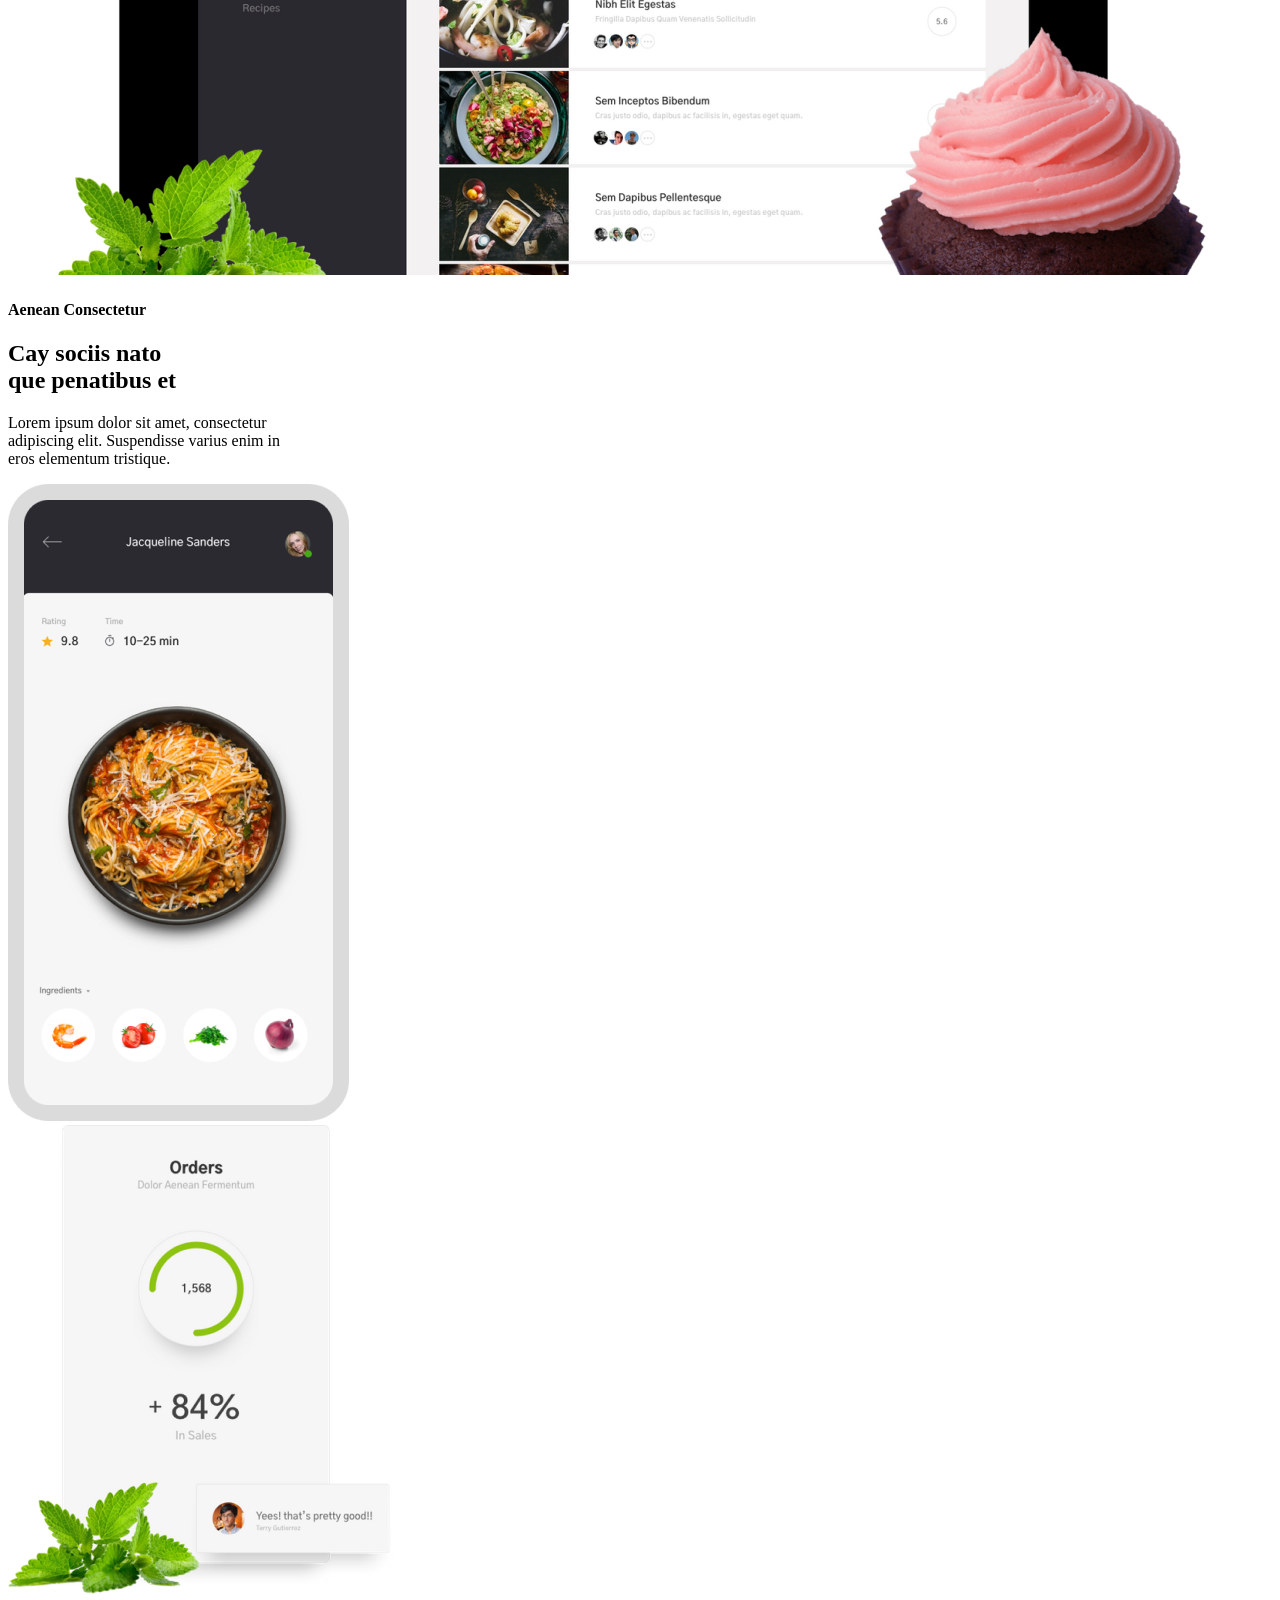
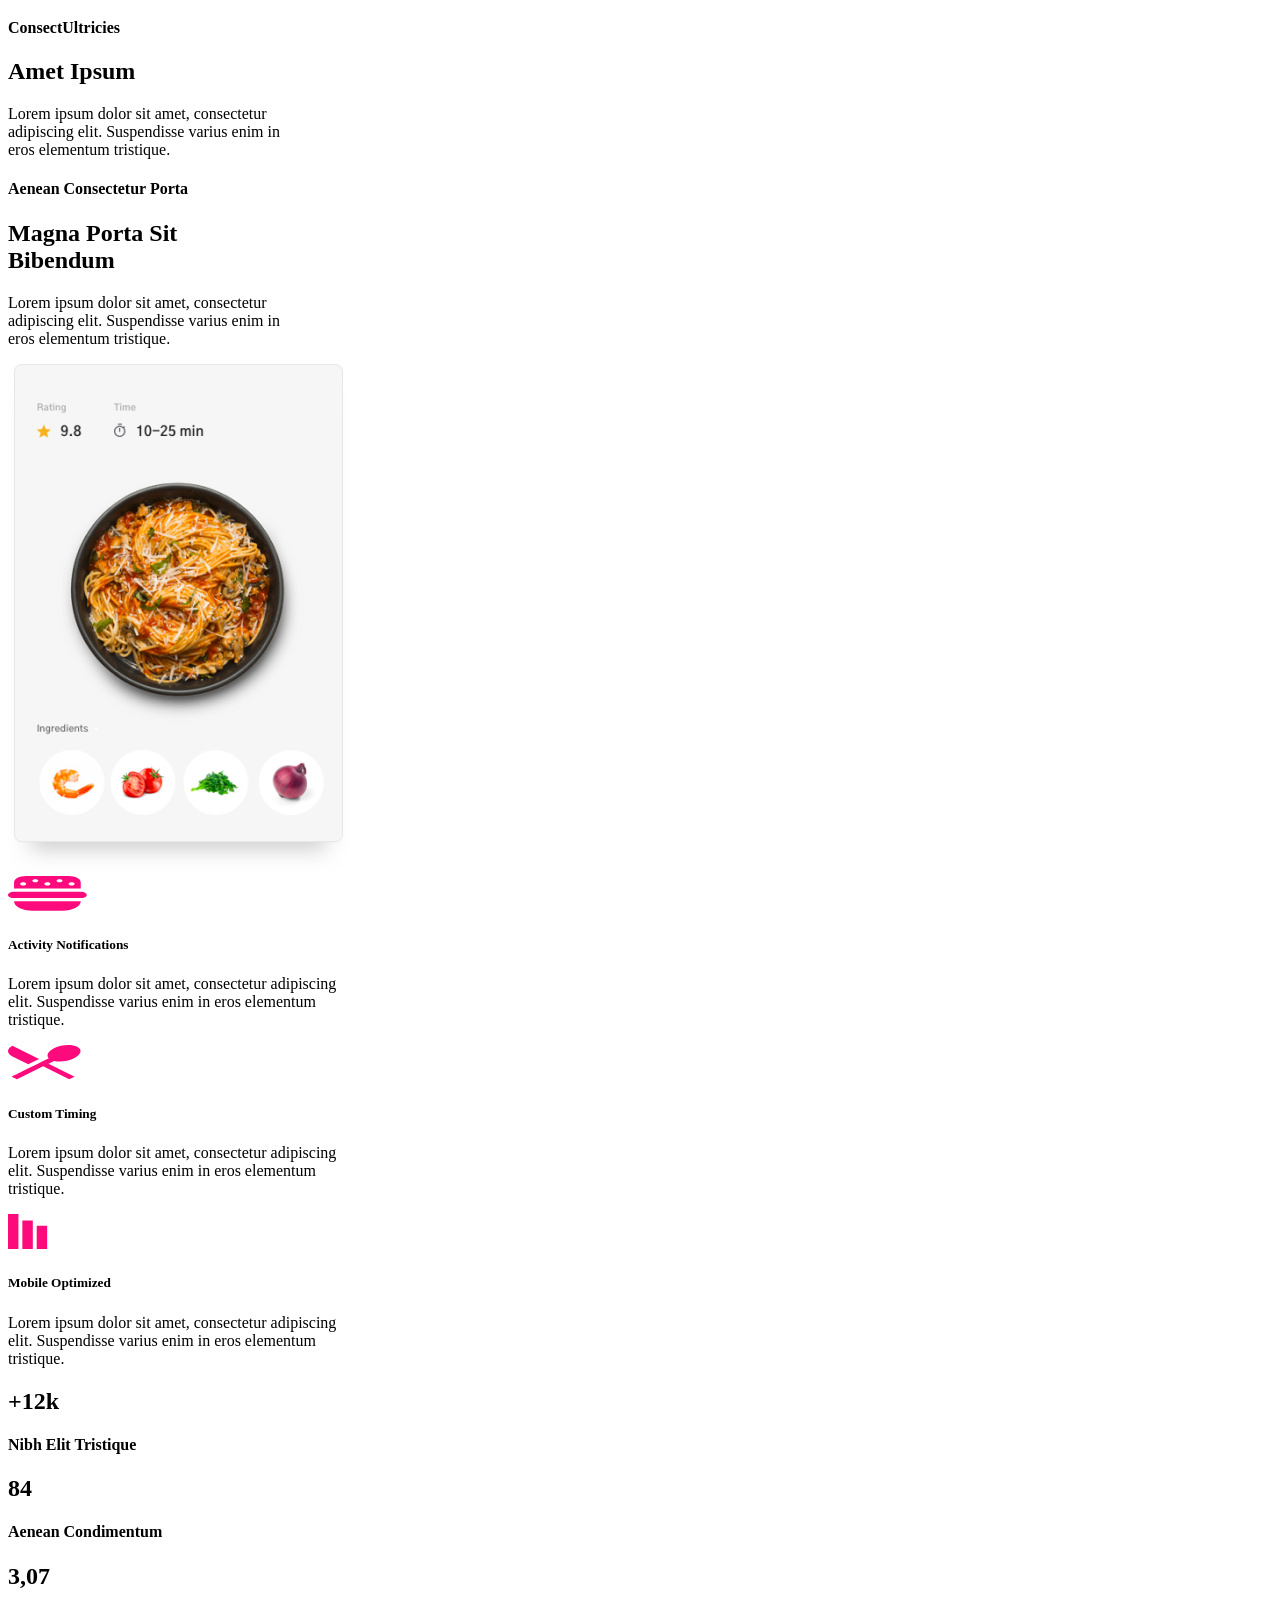
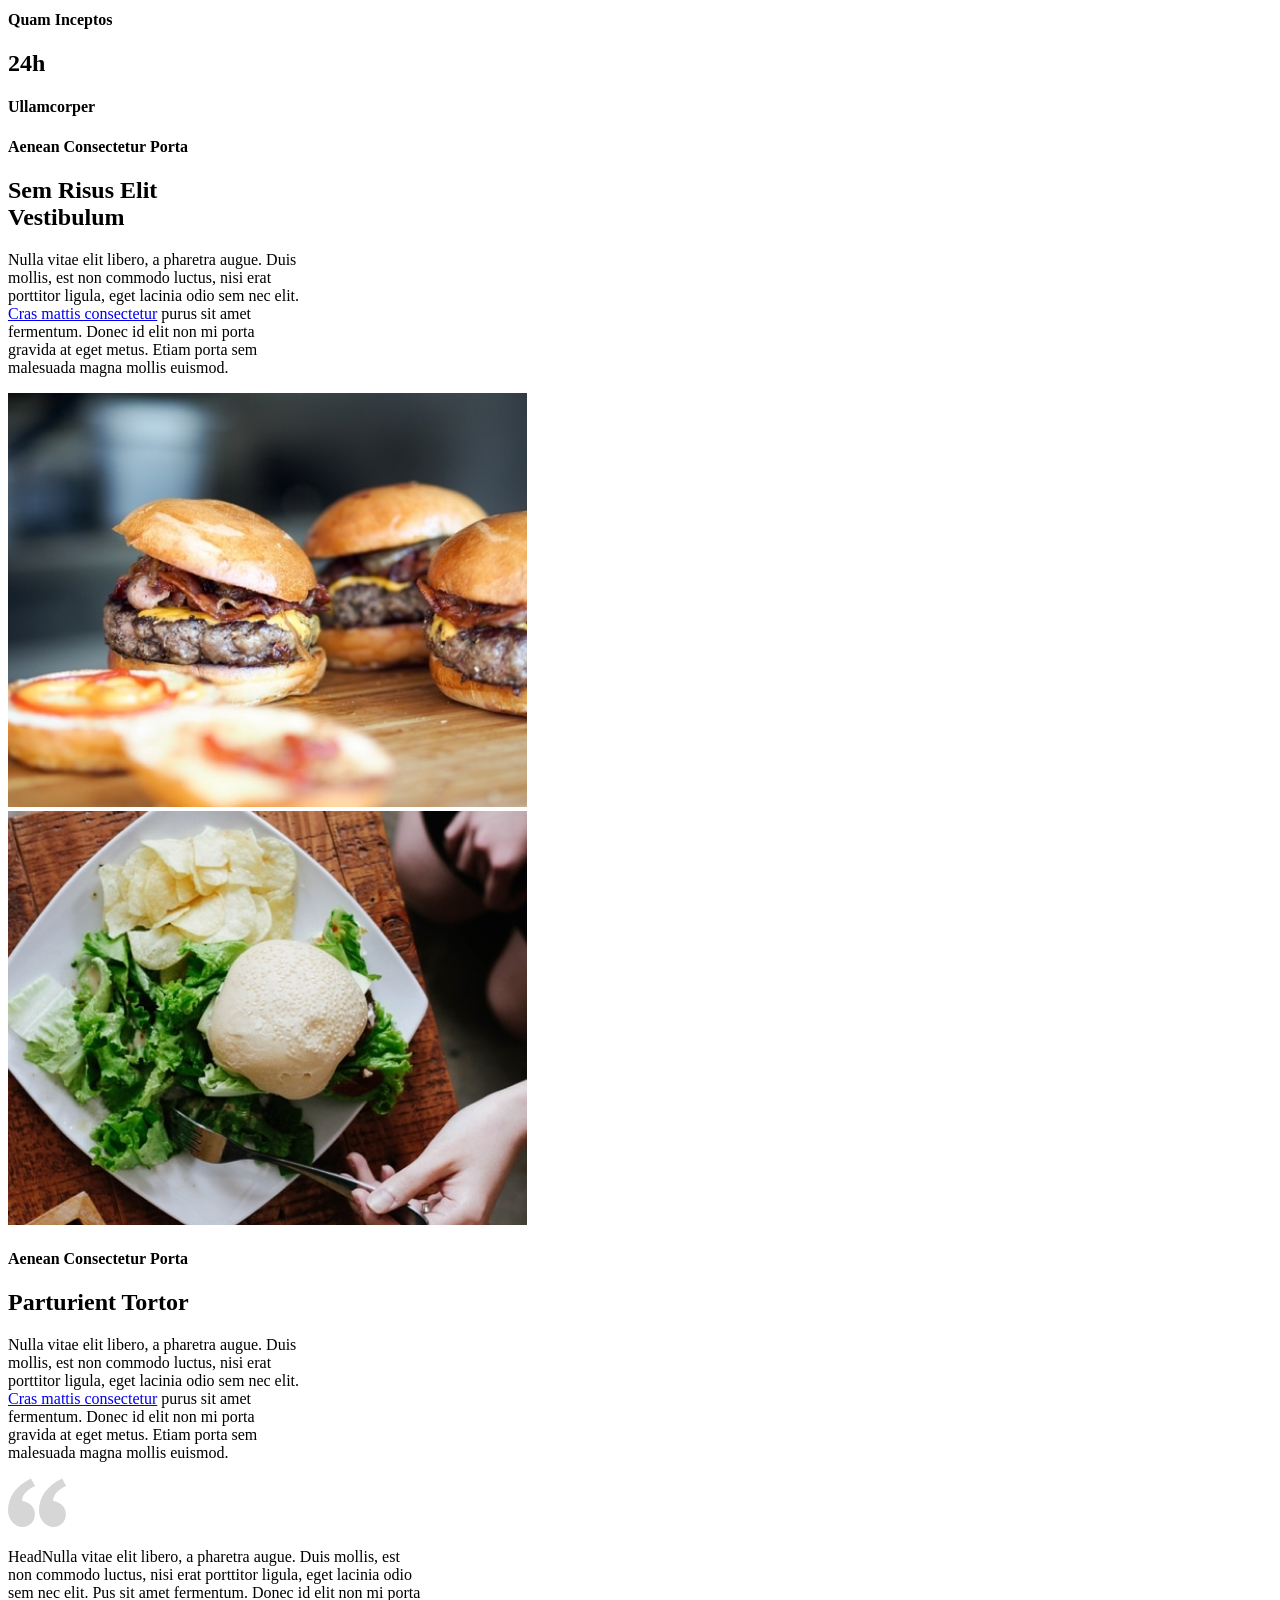
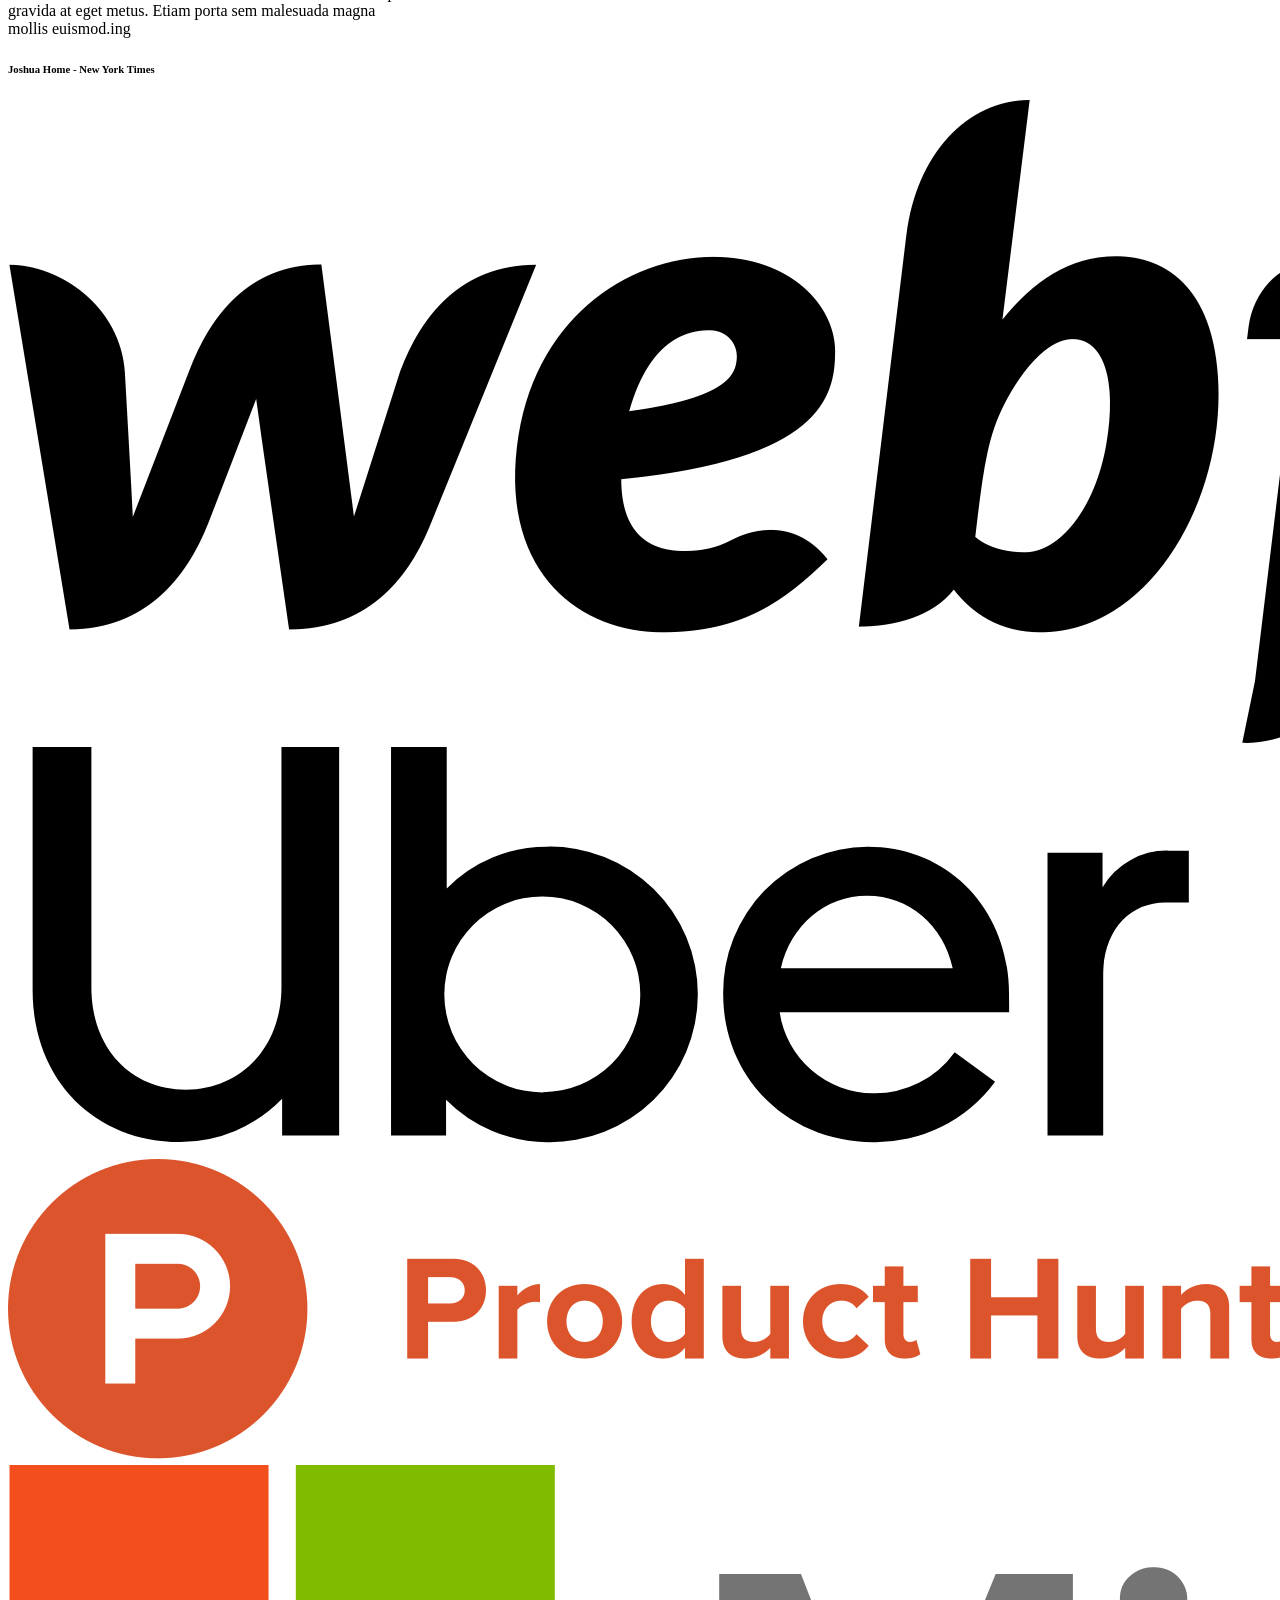
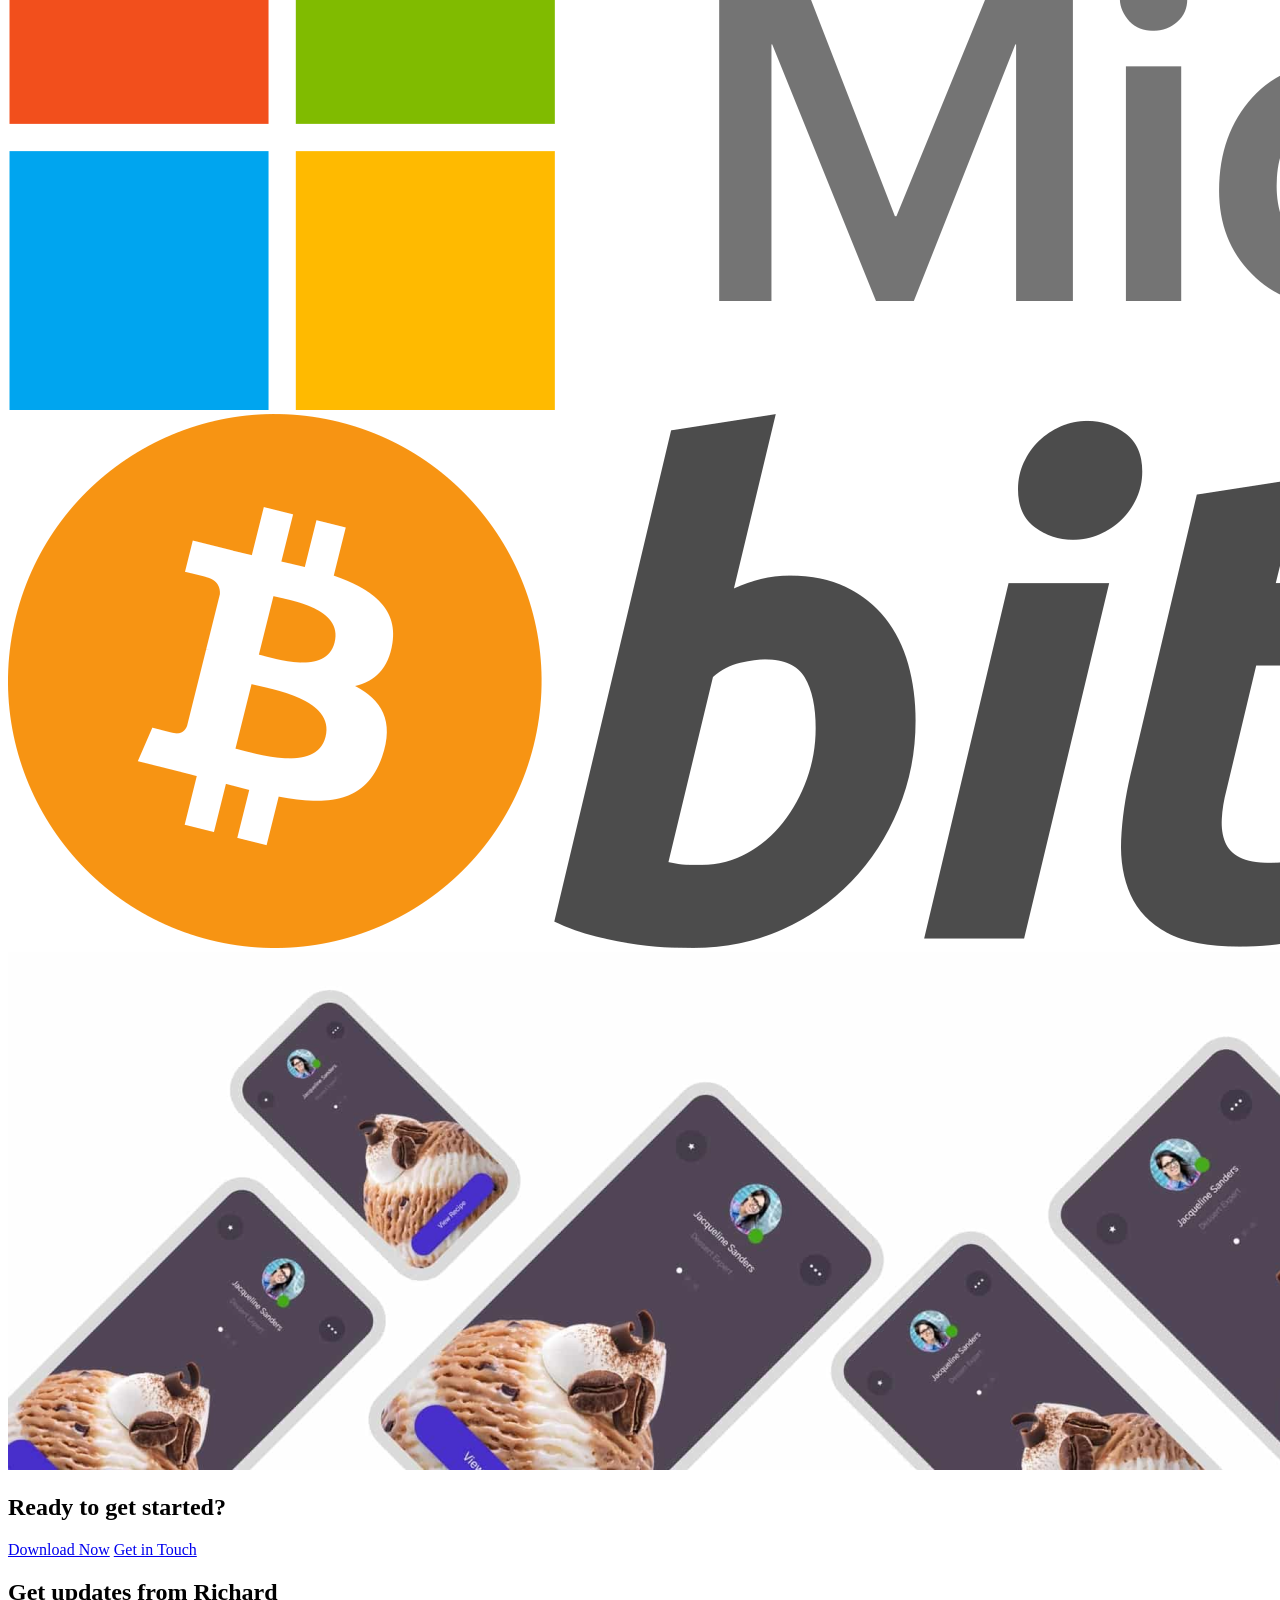
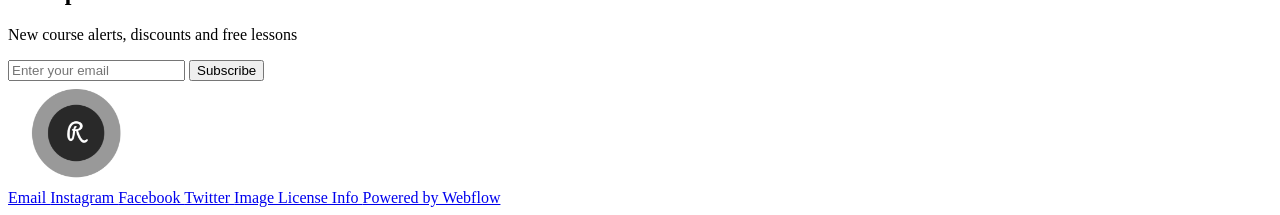
==== commit 79b75a98: "new comm" ====
--- a/src/index.html
+++ b/src/index.html
@@ -15,9 +15,11 @@
         <div class="header__top-actions top-actions">
           <a href="#" class="top-actions__logo logo">
             <img src="./images/logo.png" 
-                 alt="Logo" 
-                 class="logo__image">
-          </a>
+                alt="Logo" 
+                class="logo__image">
+          </a>
+          <a href="#side-menu" class="icon icon--menu"></a>
+          
           <ul class="menu">
             <li class="menu__item">
               <a href="#about" class="menu__item-link">About</a>
@@ -52,6 +54,37 @@
        
       </div>
     </header>
+
+    <nav class="page__side-menu side-menu" id="side-menu">
+      <!-- <div class="container"> -->
+        <div class="side-menu__content">
+          <div class="side-menu__top-actions top-actions top-actions--side-menu">
+            <a href="#" class="logo">
+              <img src="./images/logo.png" alt="Logo" class="logo__image">
+            </a>
+            <a href = "#" 
+                class="top-actions__icon icon icon--cross"
+            ></a>
+          </div>
+        
+          <ul class="side-menu__list">
+            <li class="side-menu__item">
+              <a href="#about-us" class="side-menu__link">About</a>
+            </li>
+            <li class="side-menu__item">
+              <a href="#services" class="side-menu__link">Features</a>
+            </li>
+            <li class="side-menu__item">
+              <a href="#testimonials" class="side-menu__link">How to use</a>
+            </li>
+            <li class="side-menu__item">
+              <a href="#contact-us" class="side-menu__link">Download</a>
+            </li>
+          </ul>
+        </div>
+      <!-- </div> -->
+    </nav>
+    
     <div class="page__orders orders">
       <div class="orders__container">
         <h4 class="subtitle">
